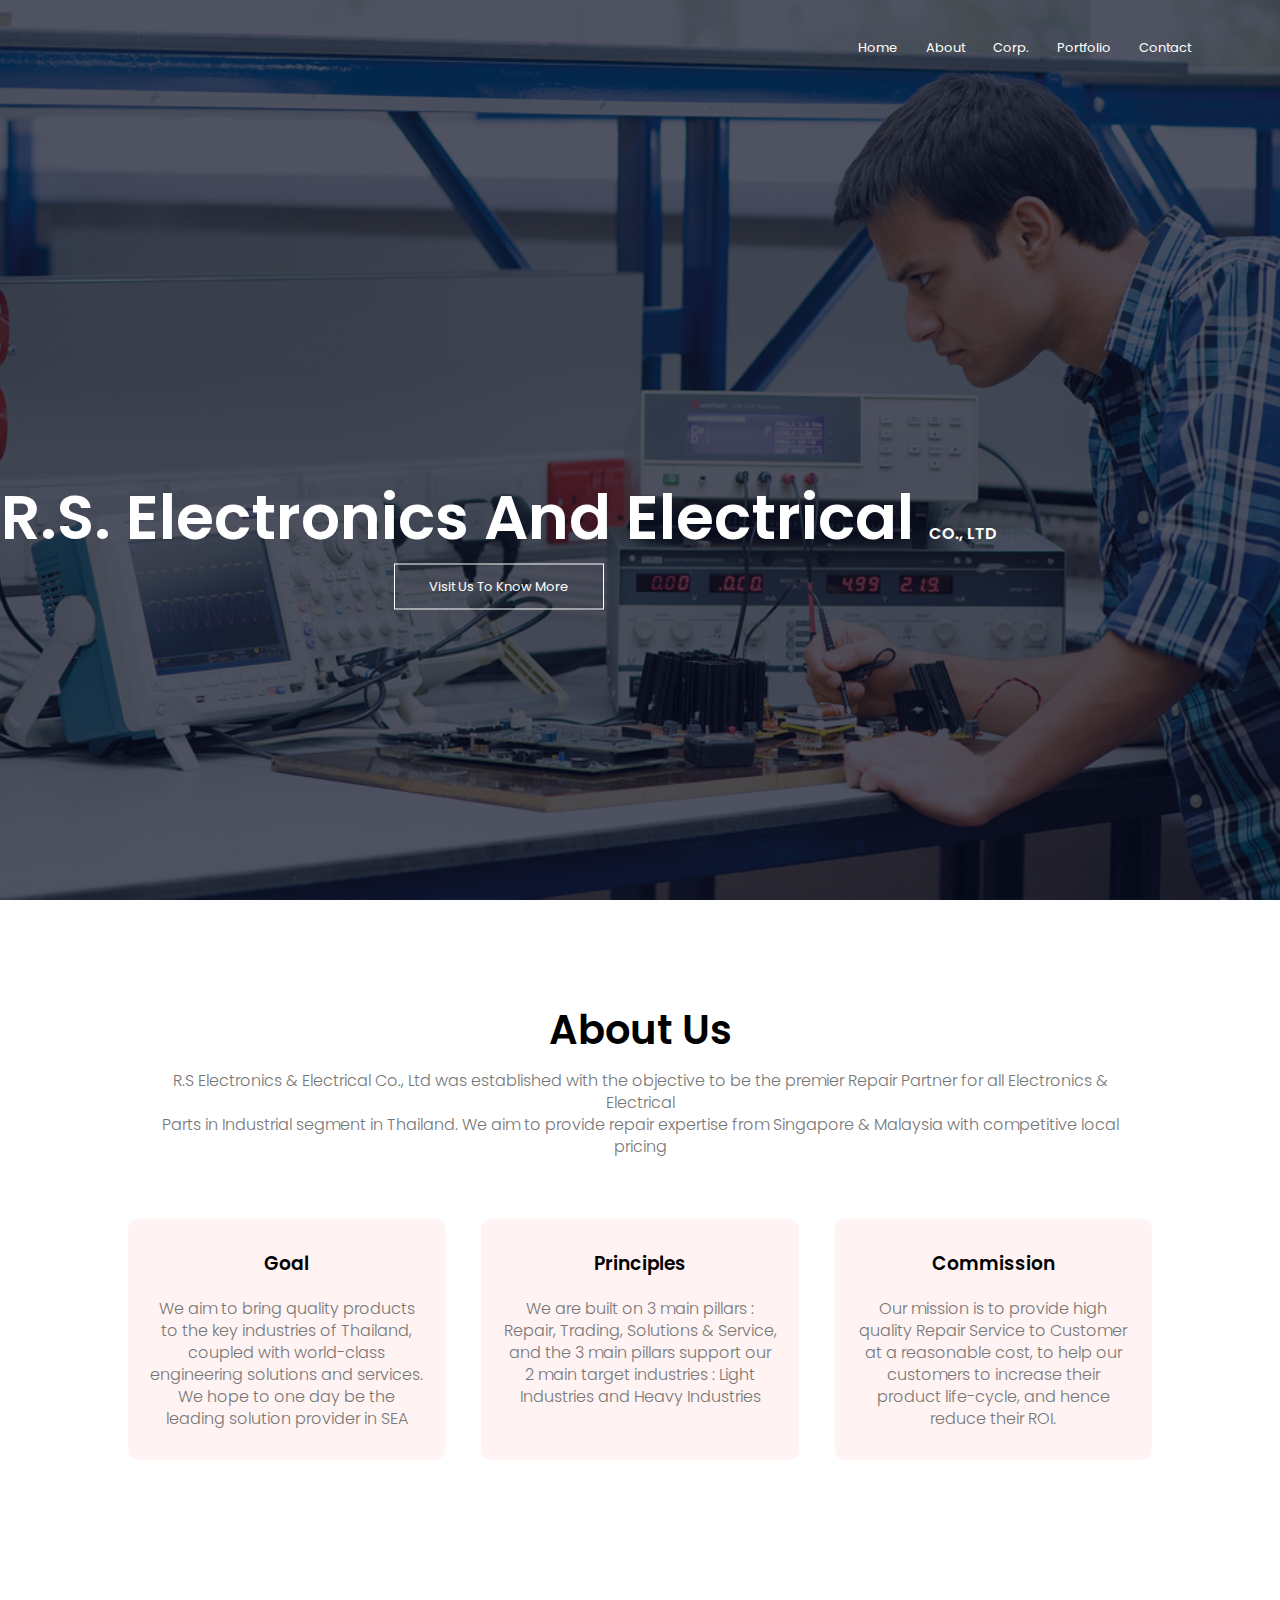
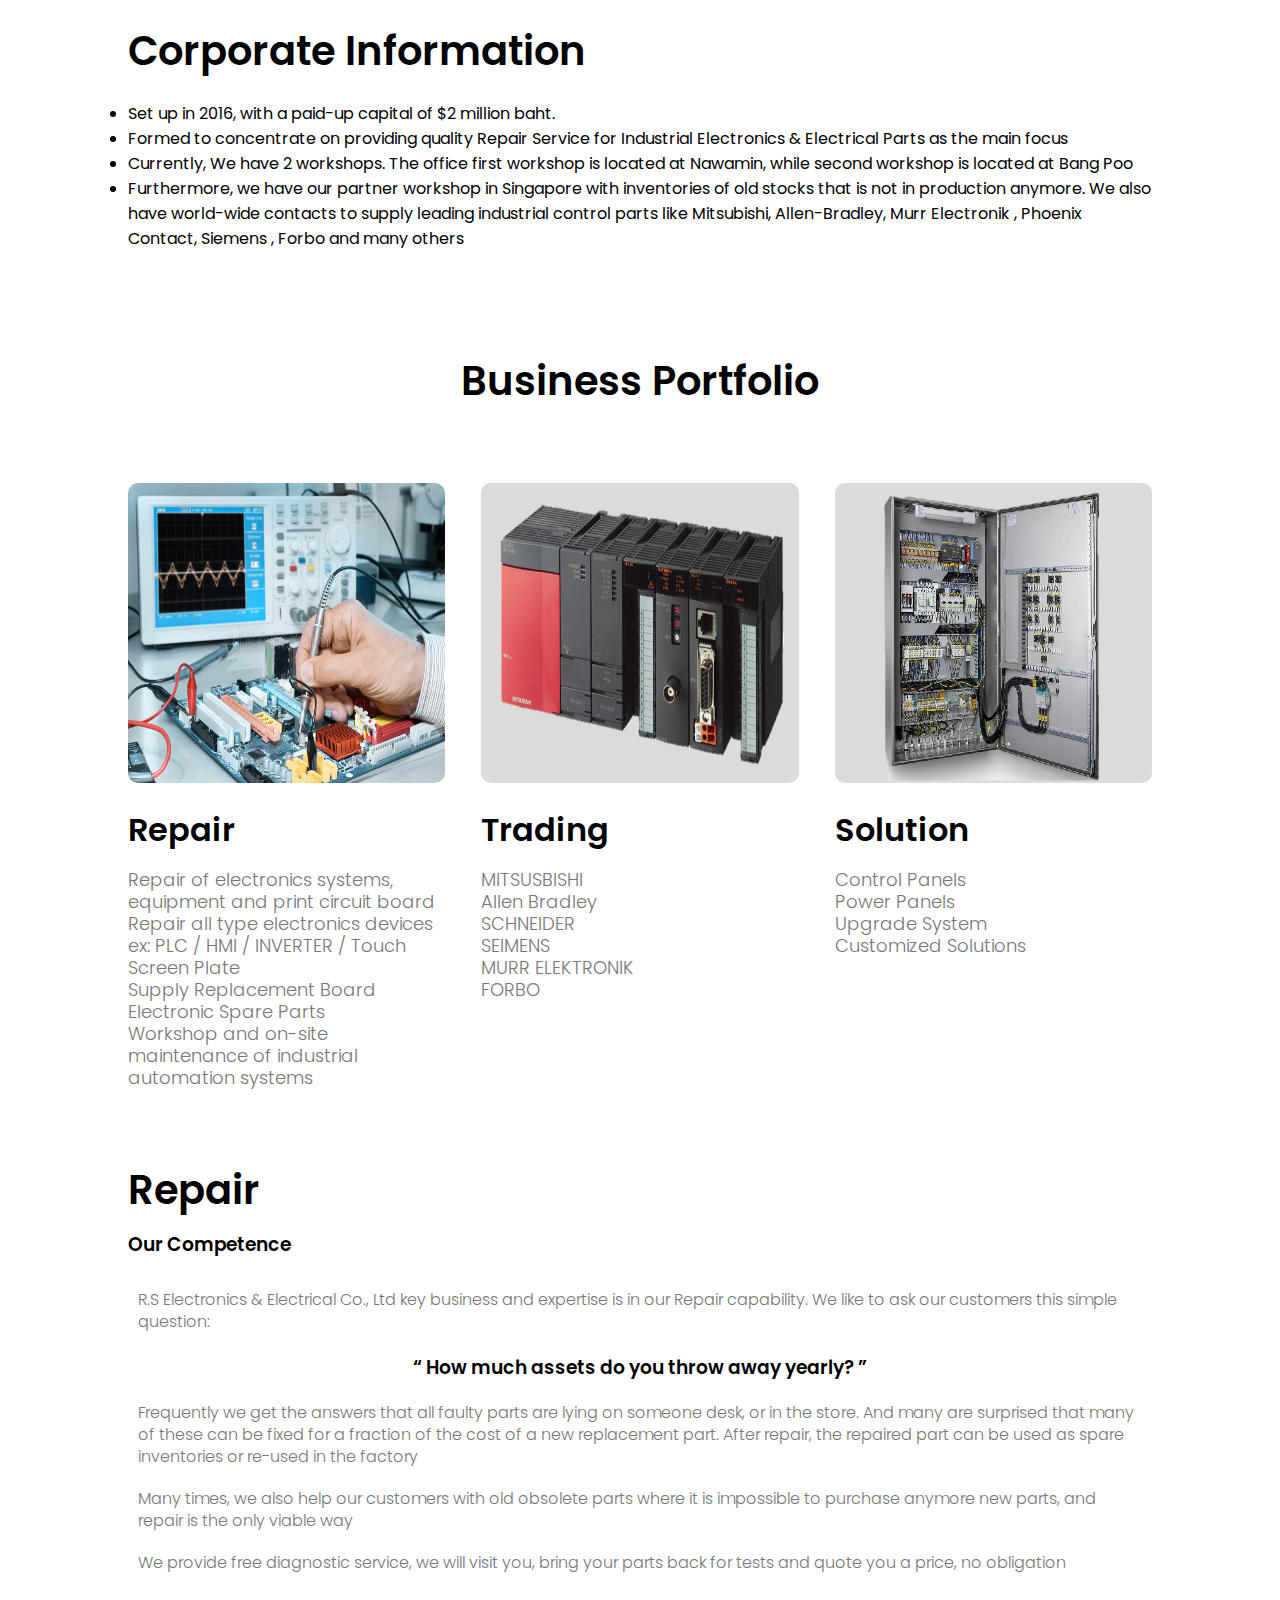
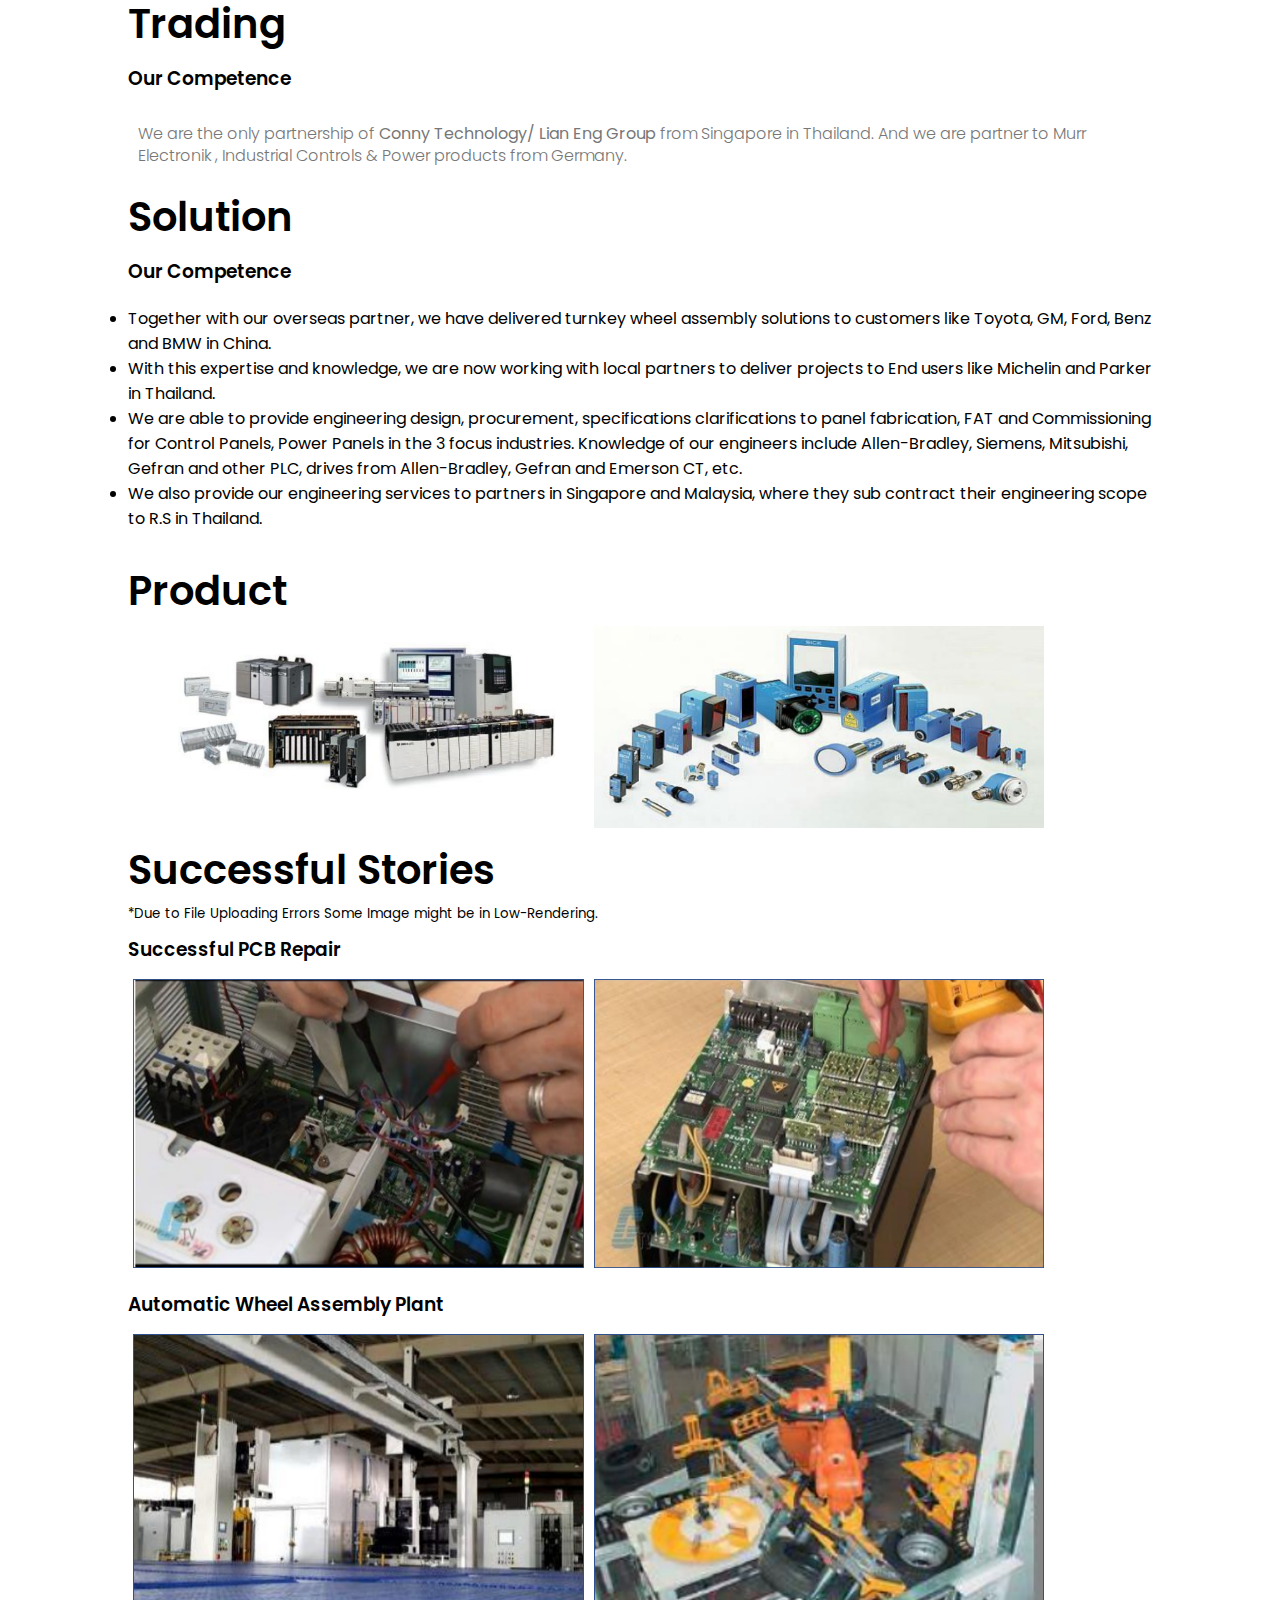
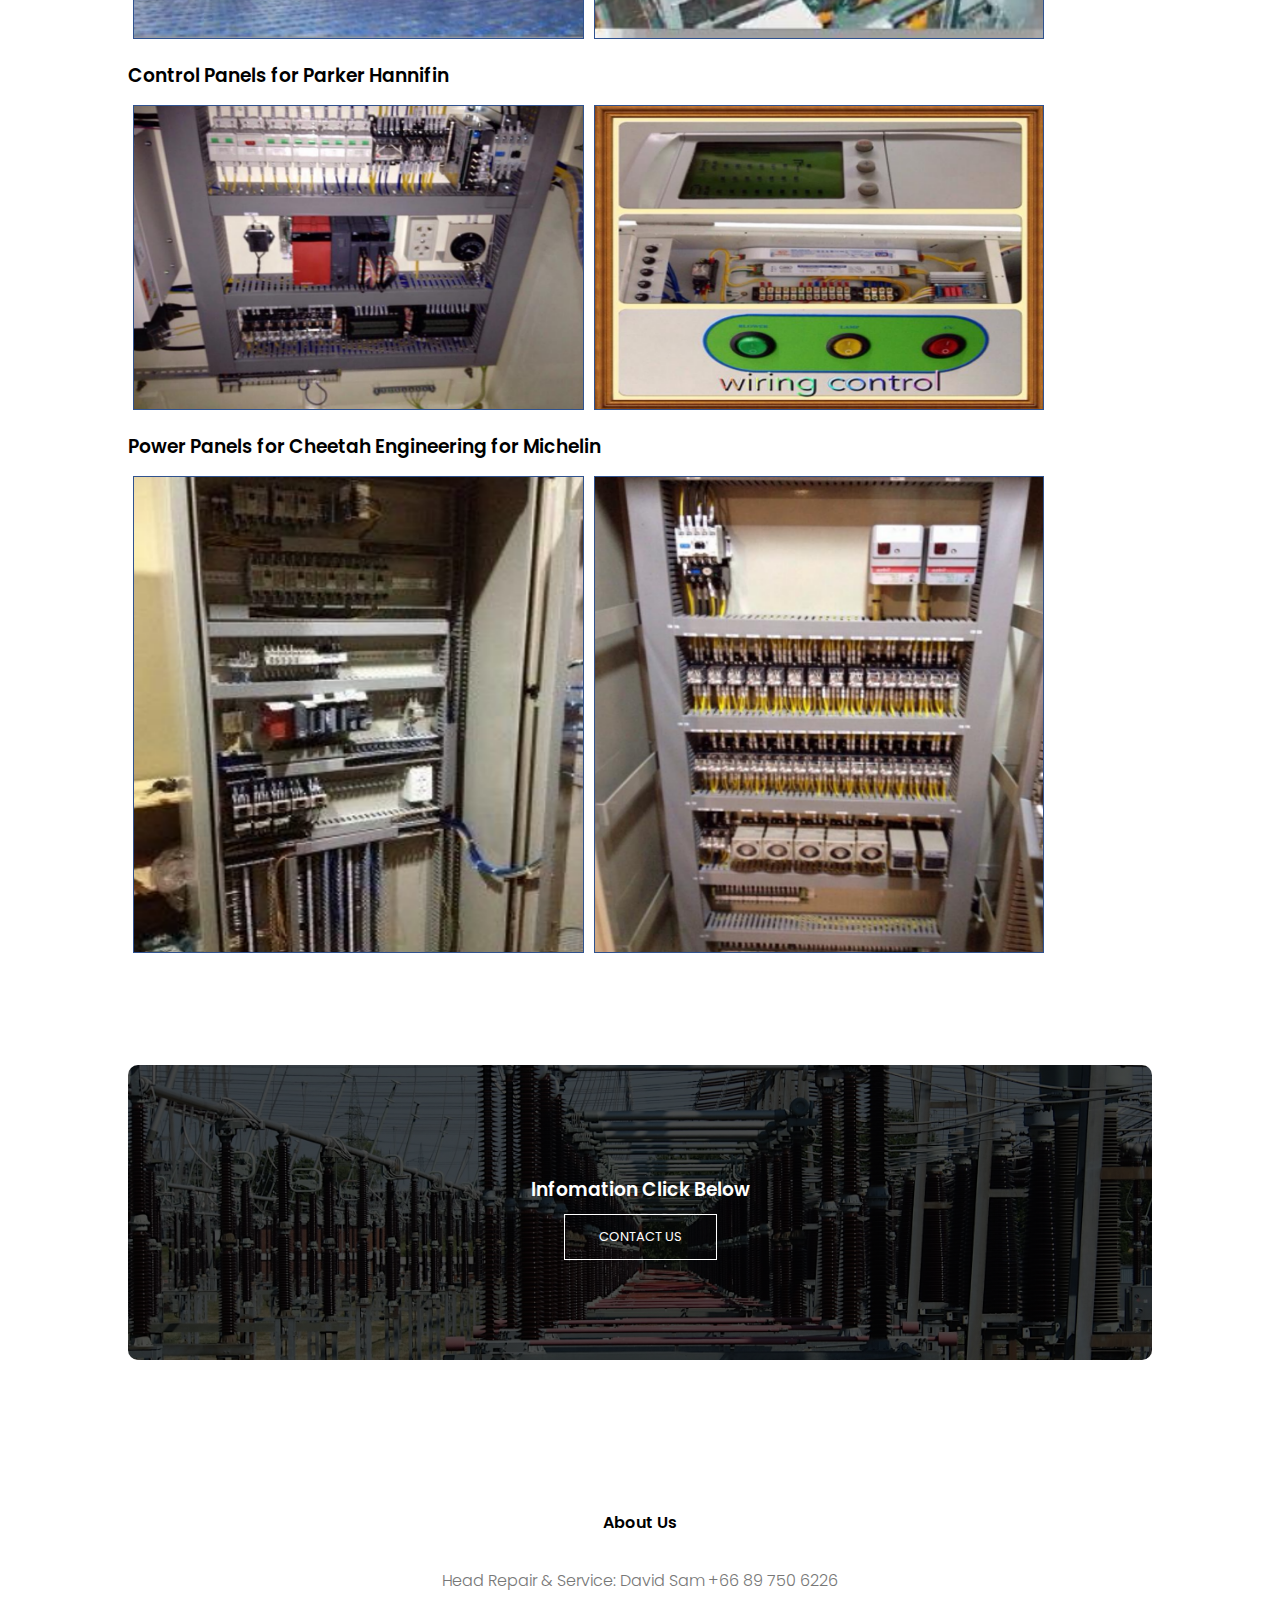
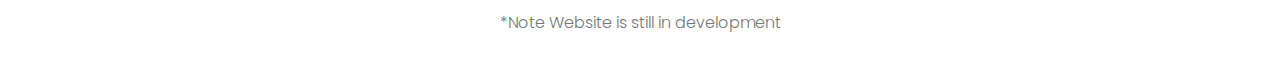
==== index.html @ ac75d56a "Rename index1.html to index.html" ====
<!DOCTYPE html>
   <html>
   <head>
      <meta charset="UTF-8">
      <meta name="viewport" content="width=device-width, initial-scale=1">
      <link rel="stylesheet" type="text/css" href="style1.css">
      <title>RS Electronics And Electrical</title>
      <link rel="preconnect" href="https://fonts.googleapis.com">
      <link rel="preconnect" href="https://fonts.gstatic.com" crossorigin>
      <link href="https://fonts.googleapis.com/css2?family=Poppins:wght@100;200;300;400;600;700&family=Prompt:wght@200&display=swap" rel="stylesheet">
      <link rel="stylesheet" href="https://cdnjs.cloudflare.com/ajax/libs/font-awesome/6.4.0/css/all.min.css">
      
   </head>

   <body>
        
    <section class="header" id="Home">
        <nav>
            <!--<a href="index.html"><img src="image/logo.jpg"></a>-->
            <div class="nav-links" id="navLinks">
               <i class="fa fa-times" onclick="hideMenu()"></i>
               <ul>
                  <li><a href="#Home">Home</a></li>
                  <li><a href="#About">About</a></li>
                  <li><a href="#Corp">Corp.</a></li>
                  <li><a href="#portfolio">Portfolio</a></li>
                  <li><a href="#Contact">Contact</a></li>
               </ul>
            </div>
            <i class="fa fa-bars" onclick="showMenu()"></i>

         </nav>

         <div class="text-box">
            <h1>R.S. Electronics And Electrical <small id="smaller">CO., LTD</small></h1>
            <a href="#Contact" class="hero-btn">Visit Us To Know More</a>
         </div>

    </section>

    <!--Course-->

<section class="course" id="About">
    <h1>About Us</h1>
    <p>R.S Electronics & Electrical Co., Ltd was established with the objective to be the premier Repair 
        Partner for all Electronics & Electrical <br>Parts in Industrial segment in Thailand. We aim to provide 
        repair expertise from Singapore & Malaysia with competitive local pricing</p>

    <div class="row">
       <div class="course-col">
          <h3>Goal</h3>
          <p>We aim to bring quality products to the key industries of Thailand, coupled with world-class 
            engineering solutions and services. We hope to one day be the leading solution provider in SEA</p>
       </div>
       <div class="course-col">
          <h3>Principles</h3>
          <p>We are built on 3 main pillars : Repair, Trading, Solutions & Service, and the 3 main pillars support our 2 main target industries : Light Industries and Heavy Industries</p>
       </div>
       <div class="course-col">
          <h3>Commission</h3>
          <p>Our mission is to provide high quality Repair Service to Customer at a reasonable cost, to help our 
            customers to increase their product life-cycle, and hence reduce their ROI.</p>
       </div>
    </div>
   </section>
<section class="Corp" id="Corp">
    <h1 id="Align-Left">Corporate Information</h1>
    <div class="CorpInfo">
    <ul style="list-style-type:disc;" id="Align-Left">
      <li>Set up in 2016, with a paid-up capital of $2 
         million baht.</li>
      <li>Formed to concentrate on providing quality 
         Repair Service for Industrial Electronics & Electrical Parts as the main focus</li>
      <li>Currently, We have 2 workshops. The office first workshop is located at Nawamin, while second workshop is located at Bang Poo</li>
      <li>Furthermore, we have our partner workshop in Singapore with inventories of old 
         stocks that is not in production anymore. We also have world-wide contacts to
         supply leading industrial control parts like Mitsubishi, Allen-Bradley, Murr Electronik , Phoenix 
         Contact, Siemens , Forbo and many others</li>
    </ul>
   </div>

</section>

   <!---------------Facilities----------------->

   <section class="facilities" id="portfolio">

    <h1>Business Portfolio</h1>
    <p></p>

    <div class="row">
       <div class="facilities-col">
          <img src="image/repair.jpg">
          <h3>Repair</h3>
          <p>Repair of electronics systems, equipment and print circuit board<br>
           Repair all type electronics devices ex: PLC / HMI / INVERTER / Touch Screen Plate<br>
            Supply Replacement Board Electronic Spare Parts<br>
           Workshop and on-site maintenance of industrial automation systems</p>
       </div>
       <div class="facilities-col">
          <img src="image/tradefr.png">
          <h3>Trading</h3>
           <p>MITSUSBISHI<br>
            Allen Bradley<br>
            SCHNEIDER<br>
            SEIMENS<br>
            MURR ELEKTRONIK<br>
            FORBO 
            </p>
       </div>
       <div class="facilities-col">
          <img src="image/panel.png">
            <h3>Solution</h3>
          <p>Control Panels<br>
           Power Panels<br>
           Upgrade System <br>
           Customized Solutions</p>
       </div>
    </div>

    
    <div class="Info">
      <h1 id="Align-Left">Repair</h1>
      <h3 id="Align-Left">Our Competence</h3>
      <div class="repairInfo">
         <p>R.S Electronics & Electrical Co., Ltd key business and expertise is in our Repair 
         capability. We like to ask our customers this simple question:</p>
         <h3>“ How much assets do you throw away yearly? ”</h3>
         <p>Frequently we get the answers that all faulty parts are lying on someone desk, or in the 
         store. And many are surprised that many of these can be fixed for a fraction of the cost 
         of a new replacement part. After repair, the repaired part can be used as spare 
         inventories or re-used in the factory</p>
         <p>Many times, we also help our customers with old obsolete parts where it is impossible 
            to purchase anymore new parts, and repair is the only viable way</p>
         <p>We provide free diagnostic service, we will visit you, bring your parts back for tests and 
            quote you a price, no obligation</p>
      </div>
      <h1 id="Align-Left">Trading</h1>
      <h3 id="Align-Left">Our Competence</h3>
      <div class="repairInfo">
         <p>We are the only partnership of <b>Conny Technology/ Lian Eng Group </b> from Singapore in Thailand. And we are 
            partner to Murr Electronik , Industrial Controls & Power products from Germany.</p>
      </div>
      <h1 id="Align-Left">Solution</h1>
      <h3 id="Align-Left">Our Competence</h3>
      <div class="repairInfo">
         <ul>
            <li>Together with our overseas partner, we have delivered turnkey wheel assembly solutions to customers like Toyota, GM, Ford, Benz and BMW in China. </li>
            <li>With this expertise and knowledge, we are now working with local partners to deliver projects to End users like Michelin and Parker in Thailand. </li>
            <li>We are able to provide engineering design, procurement, specifications clarifications to panel 
               fabrication, FAT and Commissioning for Control Panels, Power Panels in the 3 focus industries. 
               Knowledge of our engineers include Allen-Bradley, Siemens, Mitsubishi, Gefran and other PLC, drives 
               from Allen-Bradley, Gefran and Emerson CT, etc.</li>
            <li>We also provide our engineering services to partners in Singapore and Malaysia, where they sub contract their engineering scope to R.S in Thailand.</li>
         </ul>
      </div>   
   
   <h1 id="marginTop">Product</h1>
   <div class="row2">
      <div class="column">
         <img src="image/product1.png" style="width:100%">
      </div>
      <div class="column">
         <img src="image/product2.png" style="width:100%">
      </div>
   </div>  
   
   <h1>Successful Stories</h1><small id="smaller">*Due to File Uploading Errors Some Image might be in Low-Rendering.</small>
   <div class="row2">


      <h3 id="Align-Left">Successful PCB Repair </h3>
      <div class="column">
         <img src="image/success1.png" style="width:100%">
      </div>
      <div class="column">
         <img src="image/success2.png" style="width:100%">
      </div>

   </div> 

   <div class="row2">
      <h3 id="Align-Left">Automatic Wheel Assembly Plant</h3>
      <div class="column">
         <img src="image/success3.png" style="width:100%">
      </div>
      <div class="column">
         <img src="image/success4.png" style="width:100%">
      </div>
   </div>

   <div class="row2">
      <h3 id="Align-Left">Control Panels for Parker Hannifin</h3>
      <div class="column">
         <img src="image/success5.png" style="width:100%">
      </div>
      <div class="column">
         <img src="image/success6.png" style="width:100%">
      </div>
   </div>

   <div class="row2">
      <h3 id="Align-Left">Power Panels for Cheetah Engineering for Michelin</h3>
      <div class="column">
         <img src="image/success7.png" style="width:100%">
      </div>
      <div class="column">
         <img src="image/success8.png" style="width:100%">
      </div>
   </div>

 </section>

  <!----------------Call to Action---------------->



<section class="cta" id="Contact">
   <h3 style="color: white;">Infomation Click Below</h3>
   <button class="hero-btn" onclick="alert('Tel.+66 89 750 6226\nR.S Electronics & Electrical Co Ltd\n168/52 Praset Manukitch Rd\nKlongkum Buengkum, Bangkok 10230\nบริษัท อาร์.เอส อิเล็กทรอนิกส์แอนด์อิเล็กทริคัลจำกัด (สำนักงานใหญ่)\n168/52 ถนนประเสริฐมนูกิจแขวงคลองกุ่ม เขตบึงกุ่ม\nกรุงเทพมหานคร 10230\nEmail: davidsam.rs@gmail.com')">CONTACT US</button>
</section>

<!-------------Footer-------------->

<section class="footer">
   <h4>About Us</h4>
   <p>Head Repair & Service: David Sam +66 89 750 6226</p>
   <p>*Note Website is still in development</p>
</section>


   </body>

<!--JavaScript Toggle Menu-->
<script>

    var navLinks = document.getElementById("navLinks");

    function showMenu(){
       //it'll change the value from -200px right to 0
       navLinks.style.right = "0"
    }
    function hideMenu(){
       //it'll change the value from 0 to -200px
       navLinks.style.right = "-200px"
    }

    let popup = document.getElementById('popup')

    function openPopup(){
        popup.classList.add("open-popup");
    }
    function closePopup(){
        popup.classList.remove("open-popup");
    }

</script>

</html>
---- style1.css ----
*{
    margin: 0;
    padding: 0;
    font-family: 'Poppins', sans-serif;
    scroll-behavior: smooth;
}


    


.header{
    min-height: 100vh;
    width: 100%;
    background-image: linear-gradient(rgba(4,9,30,0.7),rgba(4,9,30,0.7)),url(image/banner.jpg);
    background-position: center;
    background-size: cover;
    position: relative;
}
nav{
    display: flex;
    padding: 2% 6%;
    justify-content: space-between;
    align-items: center;
}
nav img{
    width: 150px;
}
.nav-links{
    flex: 1;
    text-align: right;
}
.nav-links ul li{
    list-style: none;
    /*Itll become horizontal*/
    display: inline-block;
    padding: 8px 12px;
    position: relative;
}
.nav-links ul li a{
    color: #fff;
    text-decoration: none;
    font-size: 13px;
}
.nav-links ul li a::after{
    content: '';
    width: 0%;
    height: 2px;
    background: #f44336;
    display: block;
    margin: auto;
    transition: 0.5s;
}
.nav-links ul li a:hover::after{
    width: 100%;
    
}

.text-box{
    width: 90%;
    color: #fff;
    position: absolute;
    top: 60%;
    left:39%;
    transform: translate(-50%,-50%);
    text-align: center;
}
.text-box h1{
    font-size: 62px;
}
.text-box small{
    font-size: 16px;
}
.text-box p{
    margin: 10px 0 40px;
    font-size: 14px;
    color: #fff;
}
.hero-btn{
    display: inline-block;
    text-decoration: none;
    color: #fff;
    border: 1px solid #fff;
    padding: 12px 34px;
    font-size: 13px;
    background: transparent;
    position: relative;
    cursor: pointer;
}
.hero-btn:hover{
    border: 1px solid #f44336;
    background-color: #f44336;
    transition: 1s;
}

nav .fa{
    /*icon will be hidden in large screen*/
    display: none;
}

@media(max-width: 700px){
    .text-box h1{
        font-size: 20px;
        transform: translate(10%,-11%);
    }
    .text-box p{
        transform: translate(10%,-11%);
        font-size: 13px;     
    }
    .nav-links ul li a{
        display: block;
    }
    .nav-links{
        position: absolute;
        background: #8f8e8e;
        height: 100vh;
        width: 130px;
        top: 0;
        right: -200px;
        text-align: left;
        z-index: 2;
        transition: 1s;
    }
    nav .fa{
        display: block;
        color: #fff;
        margin: 10px;
        font-size: 22px;
        cursor: pointer;
    }
    .nav-links ul{
        padding: 30px;
    }
    .hero-btn{
        transform: translate(10%,-11%);
    }
}

/*---- course -----*/

.course{
    width: 80%;
    margin: auto;
    text-align: center;
    padding-top: 100px;
}

.Corp{
    width: 80%;
    margin: auto;
    text-align: center;
    padding-top: 100px;
}

#Align-Left{
    text-align: left;
    margin-top: 10px;
}

.CorpInfo{
    margin-top: 20px;
    font-size: 16px;
}

.repairInfo{
    margin-top: 20px;
    font-size: 16px;
    text-align: left;
}
.Info{
    margin-top: 20px;
    font-size: 16px;
    text-align: left;
}

/*actually u can just write the media in the same place*/
@media(max-width: 700px){
    .row{
        flex-direction: column;
    }
    .course{
        width: 80%;
        margin: auto;
        text-align: center;
        transform: translate(-3%,0%);
    }
}
h1{
    font-size: 40px;
    font-weight: 600;
}

p{
    color: #777;
    font-size: 16px;
    font-weight: 300;
    line-height: 22px;
    padding: 10px;
}
.row{
    margin-top: 5%;
    display: flex;
    justify-content: space-between;
}
.course-col{
    flex-basis: 31%;
    background: #fff3f3;
    border-radius: 10px;
    margin-bottom: 5%;
    padding: 20px 12px;
    box-sizing: border-box;
    transition: 0.5s;
}
h3{
    text-align: center;
    font-weight: 600;
    margin: 10px 0;
}
.course-col:hover{
    box-shadow: 0 0 20px 0 rgba(0,0,0,0.2);
}



/*--------------Campus-------------*/

.campus{
    width: 80%;
    margin: auto;
    text-align: center;
    padding-top: 50px;
}

.campus-col{
    flex-basis: 32%;
    border-radius: 10px;
    margin-bottom: 30px;
    position: relative;
    overflow: hidden;
}
.campus-col img{
    
    float: left;
    min-width: 350px;
    width:  350px;
    height: 400px;
    background-size: cover;  
    
}
.layer{
    background: transparent;
    width:  350px;
    height: 400px;
    position: absolute;
    top: 0;
    left: 0;
    transition: 0.5s;
}
.layer:hover{
    background: rgba(156, 153, 153, 0.7);
}
.layer h3{
    width: 100%;
    font-weight: 500;
    color: #fff;
    font-size: 26px;
    bottom: 0;
    left: 50%;
    transform: translate(-50%);
    position: absolute;
    opacity: 0;
    transition: 0.5s;
}
.layer:hover h3{
    bottom: 80%;
    opacity: 1;
}

#productImg{
    transform: translate(0,20px);
}

/*----------------facilities-----------------*/

.facilities{
    width: 80%;
    text-align: center;
    margin: auto;
    padding-top: 100px;
}
.facilities-col{
    flex-basis: 31%;
    border-radius: 10px;
    margin-bottom: 5%;
    text-align: left;
}
.facilities-col img{
    /*by choosing all the div img to 100% we can fit it all in equally*/
    width: 100%;
    height: 300px;
    border-radius: 10px;
}
.facilities-col p{
    padding: 0;
    font-size: 18px;
}
.facilities-col h3{
    font-size: 32px;
    margin-top: 16px;
    margin-bottom: 15px;
    text-align: left;
}

#marginTop{
    margin-top: 30px;
}

.column {
    float: left;
    width: 44%;
    padding: 5px;
  }
  
  /* Clear floats after image containers */
.row2::after {
    content: "";
    clear: both;
    display: table;
  }
.row2 img{
    image-rendering: optimizeQuality;
}

#smaller1{
    font-size: 16px;
}

/*-----------------Call To Action----------------*/

.cta{
    margin: 100px auto;
    width: 80%;
    background-image: linear-gradient(rgba(0,0,0,0.7),rgba(0,0,0,0.7)),url(image/banner2.jpg);
    background-position: center;
    background-size: cover;
    border-radius: 10px;
    text-align: center;
    padding: 100px 0;
}

.cta h1{
    color: #fff;
    margin-bottom: 40px;
    padding: 0;
}
@media(max-width: 700px){
    .cta h1{
        font-size: 24px;
    }
}

/*-------------Footer-----------*/
.footer{
    width: 100%;
    text-align: center;
    padding: 30px 0;
}
.footer h4{
    margin-bottom: 25px;
    margin-top: 20px;
    font-weight: 600;
}
.icons .fa{
    color: #f44336;
    margin: 0 13px;
    cursor: pointer;
    padding: 18px 0;
}
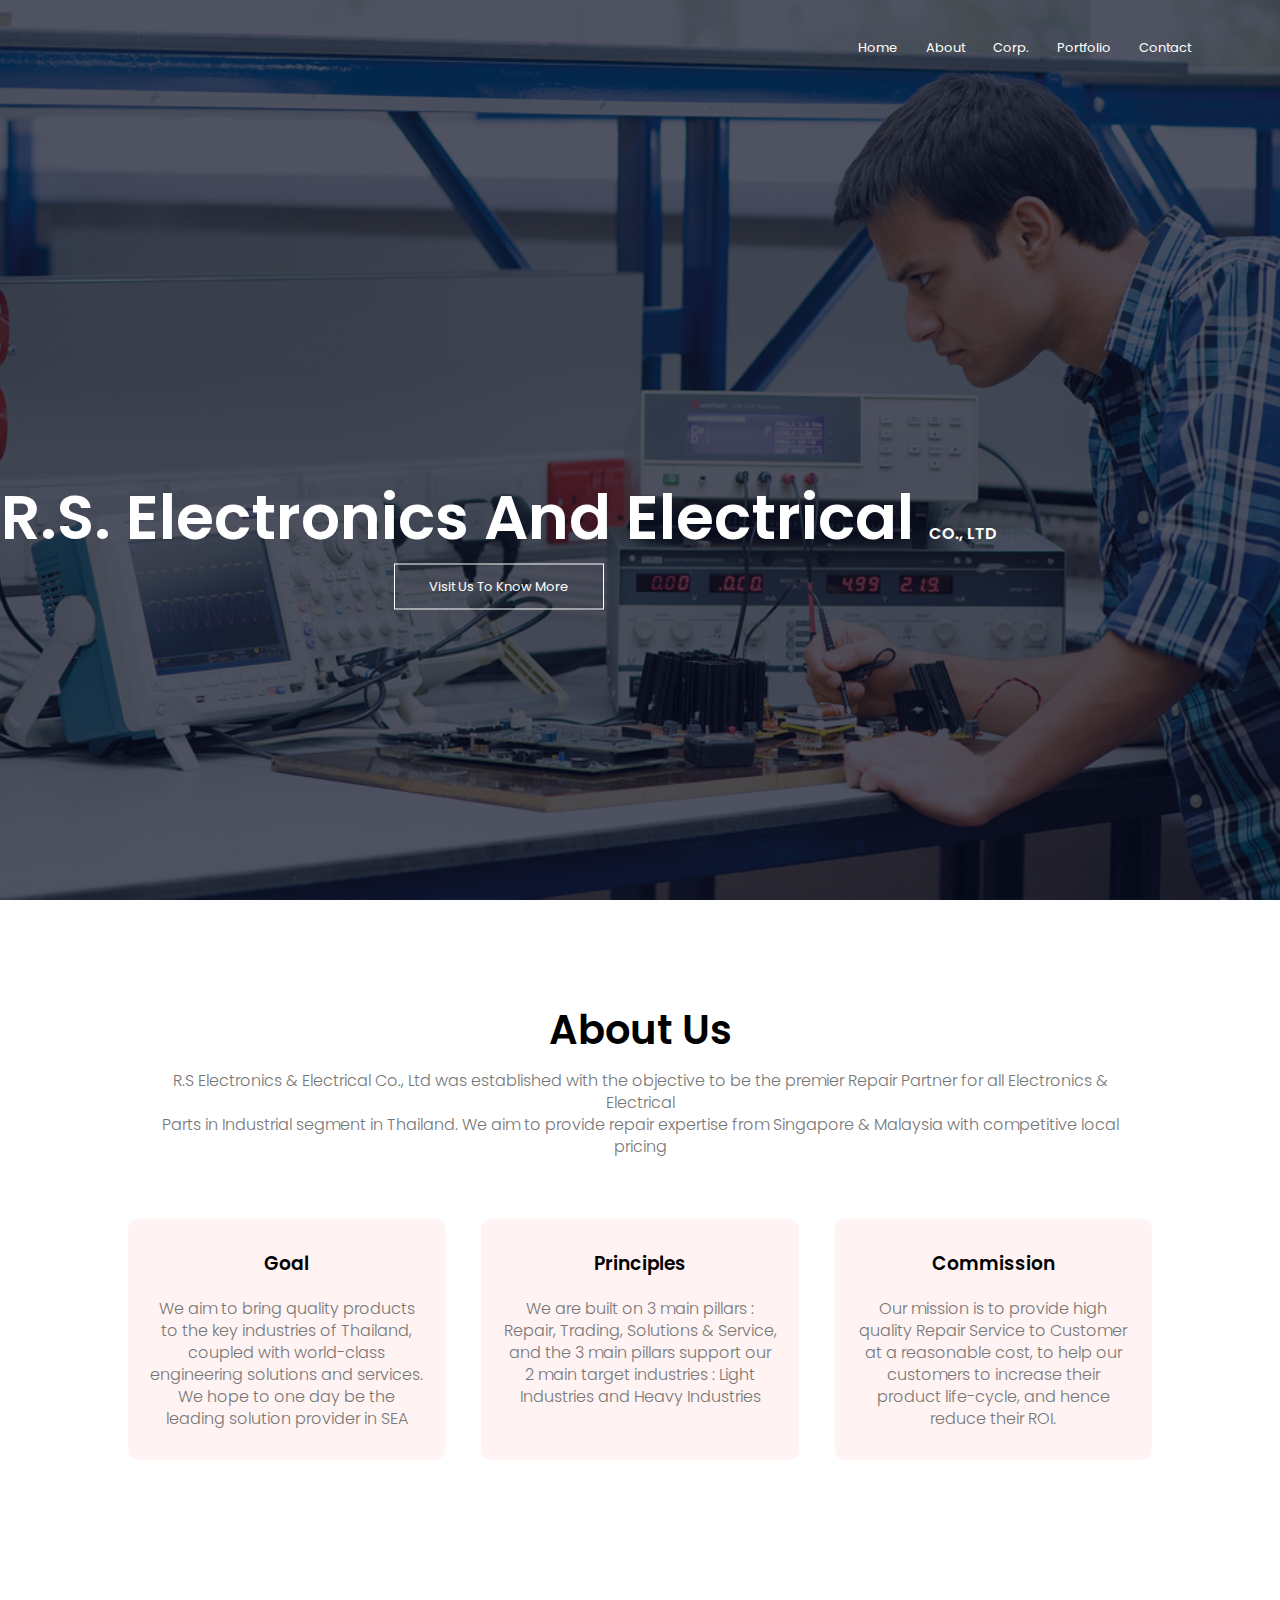
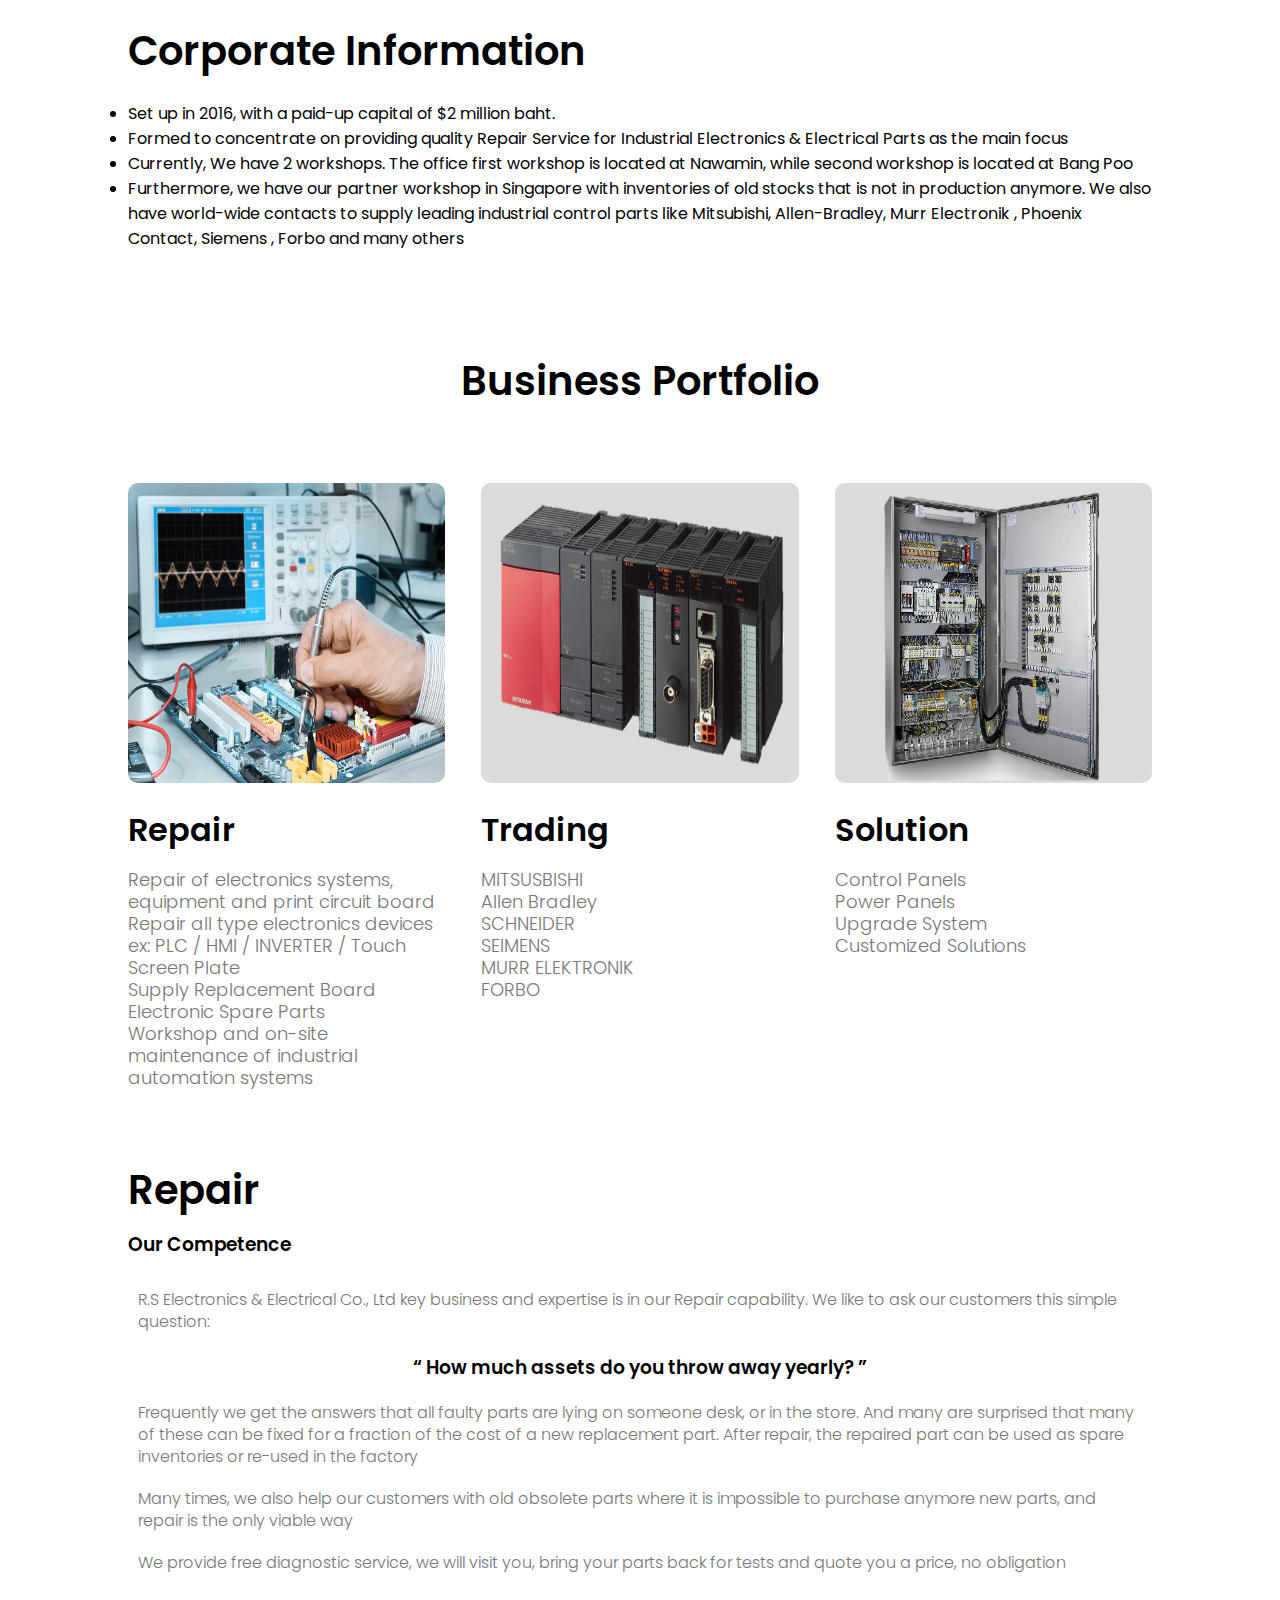
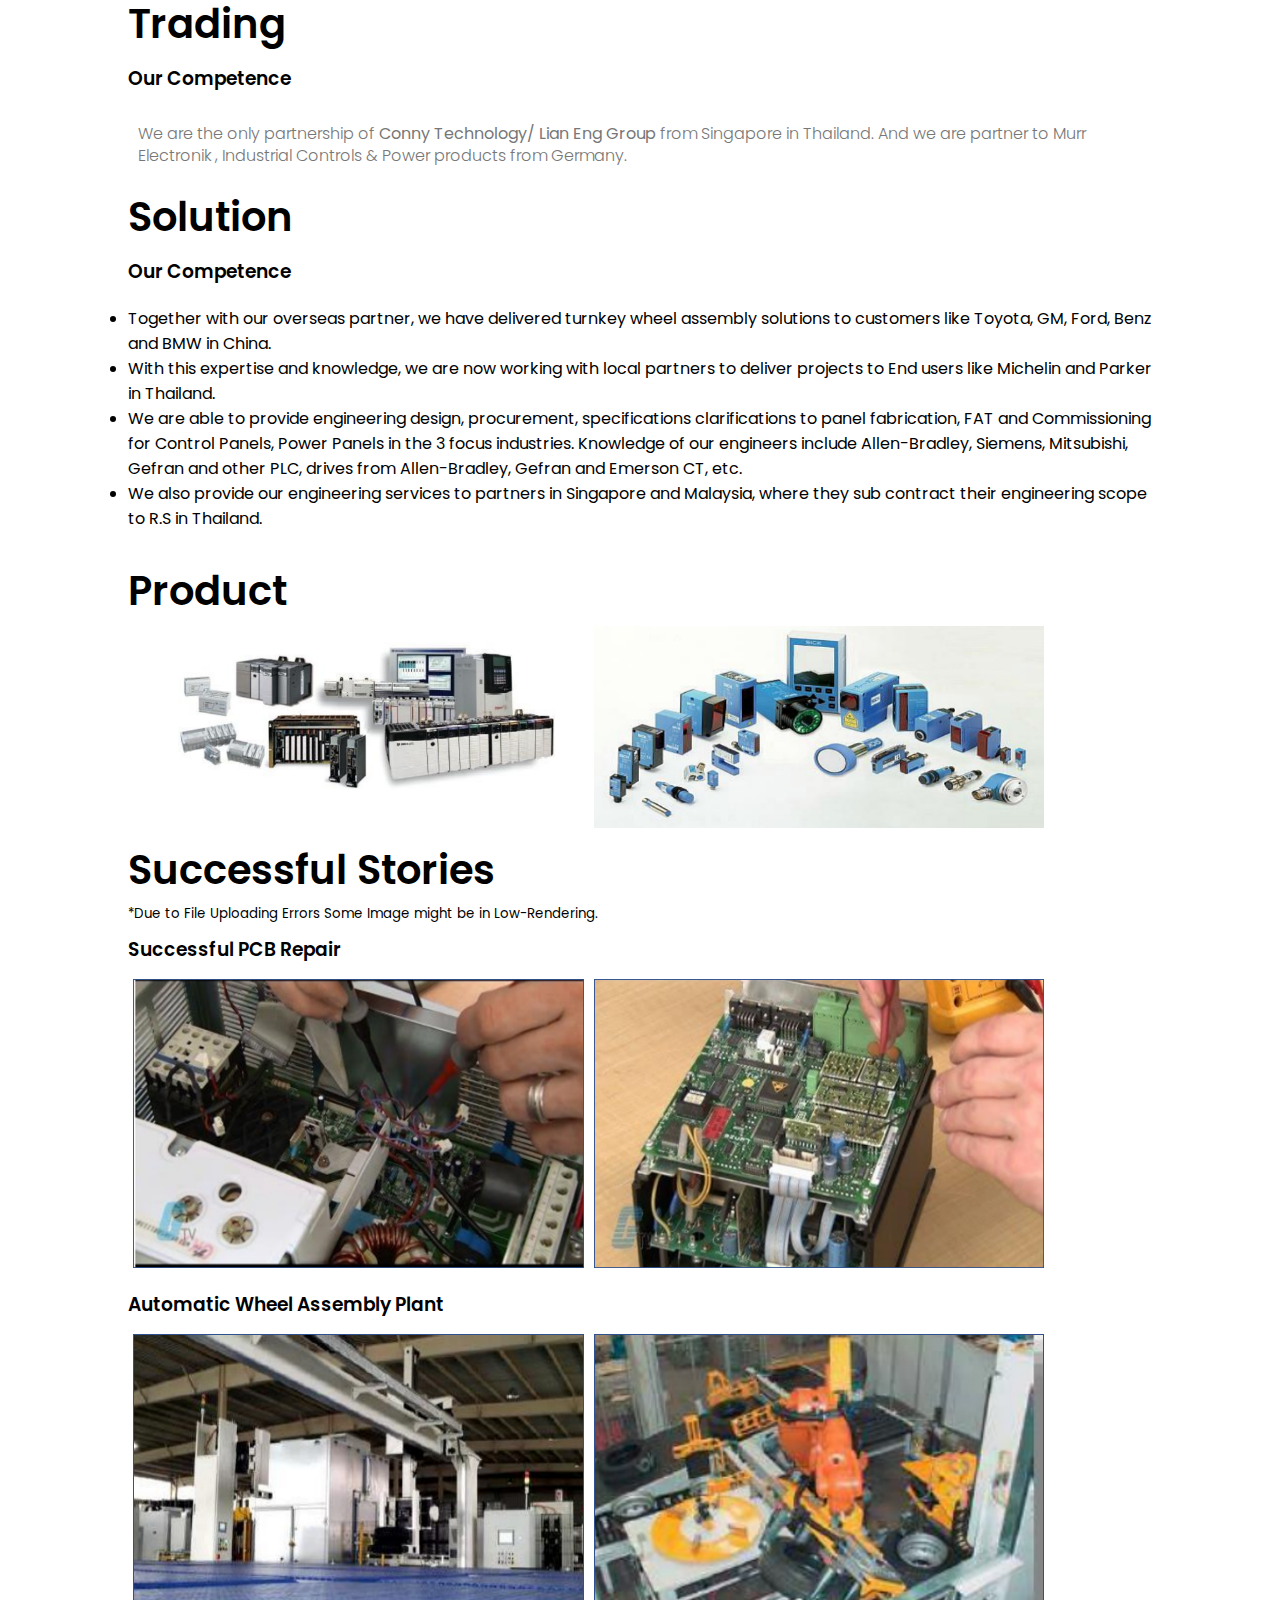
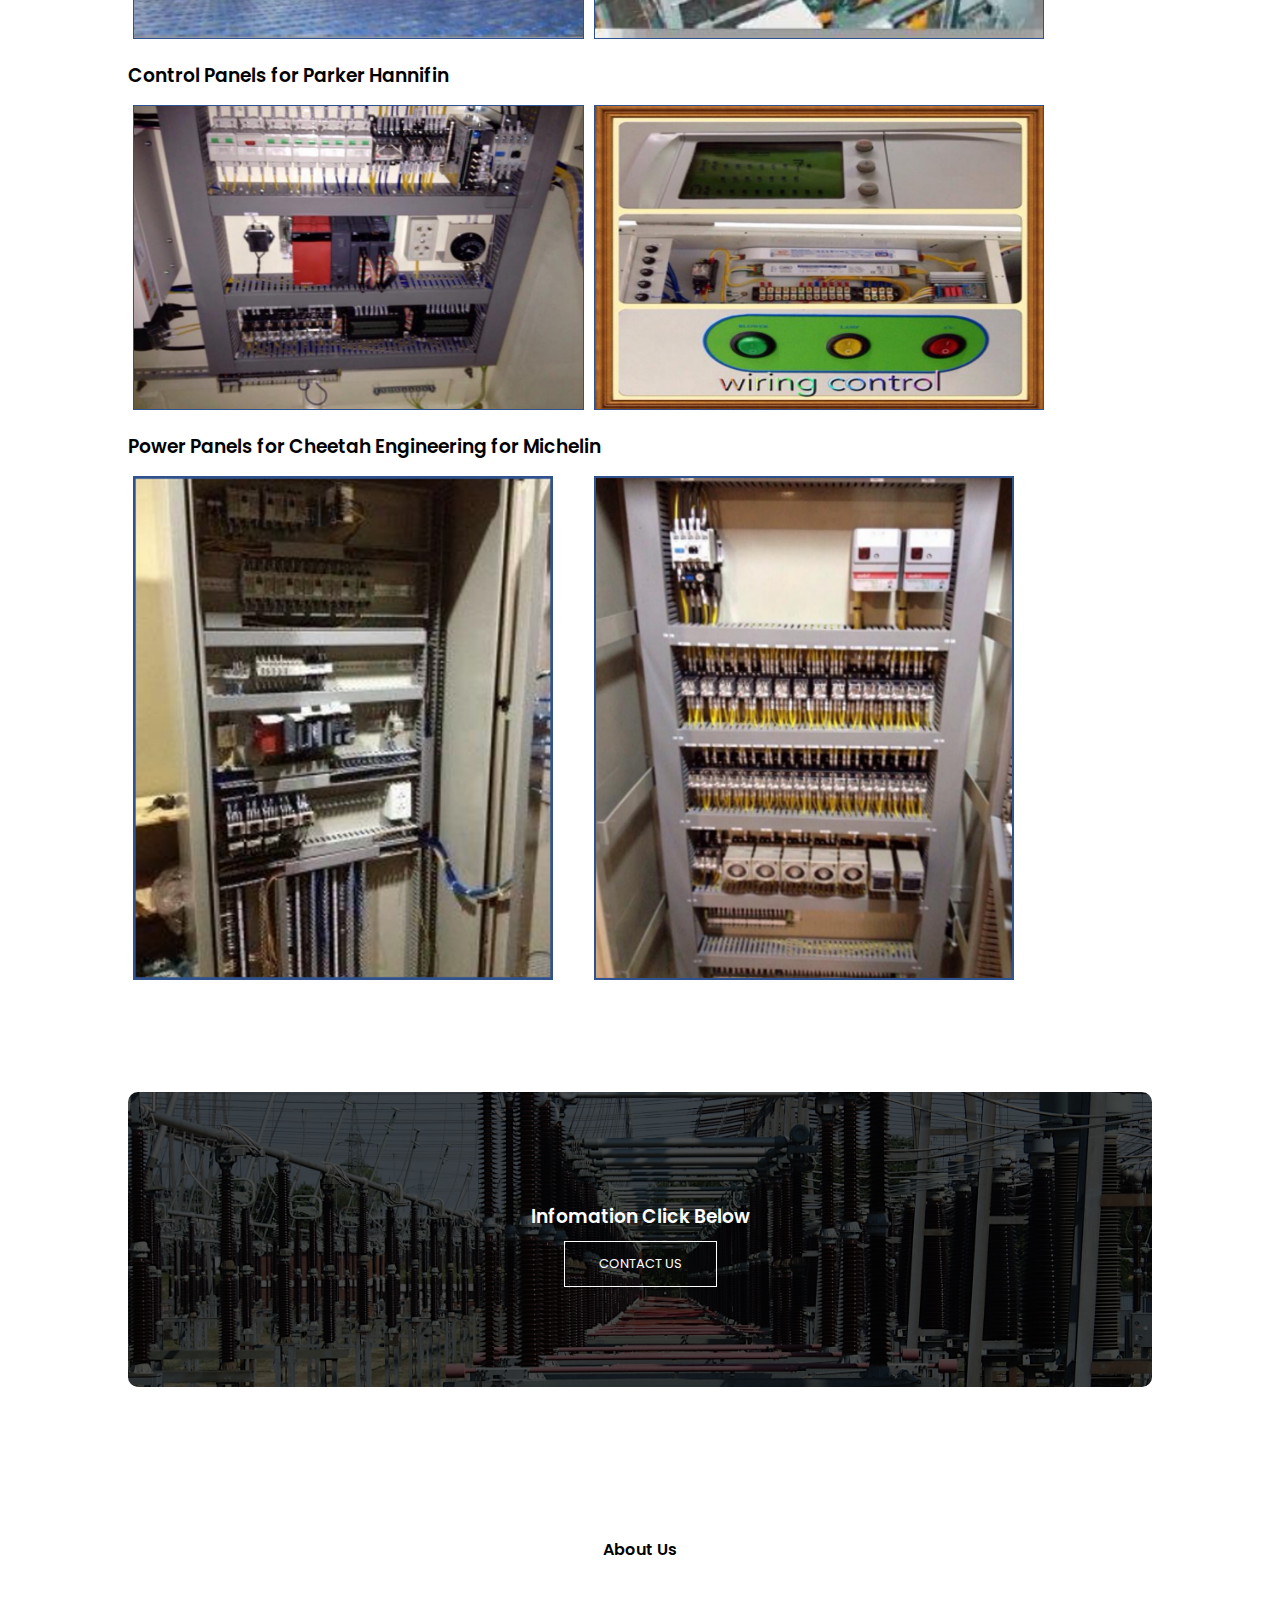
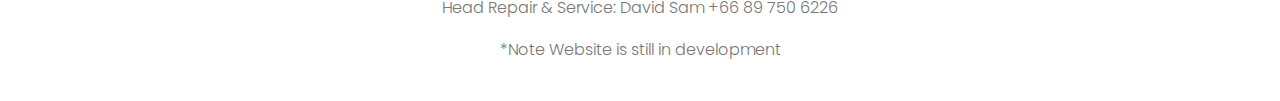
==== commit 502cdbac: "Update index.html" ====
--- a/index.html
+++ b/index.html
@@ -202,10 +202,10 @@
    <div class="row2">
       <h3 id="Align-Left">Power Panels for Cheetah Engineering for Michelin</h3>
       <div class="column">
-         <img src="image/success7.png" style="width:100%">
-      </div>
-      <div class="column">
-         <img src="image/success8.png" style="width:100%">
+         <img src="image/success7.png" style="height:60%">
+      </div>
+      <div class="column">
+         <img src="image/success8.png" style="height:60%">
       </div>
    </div>
 
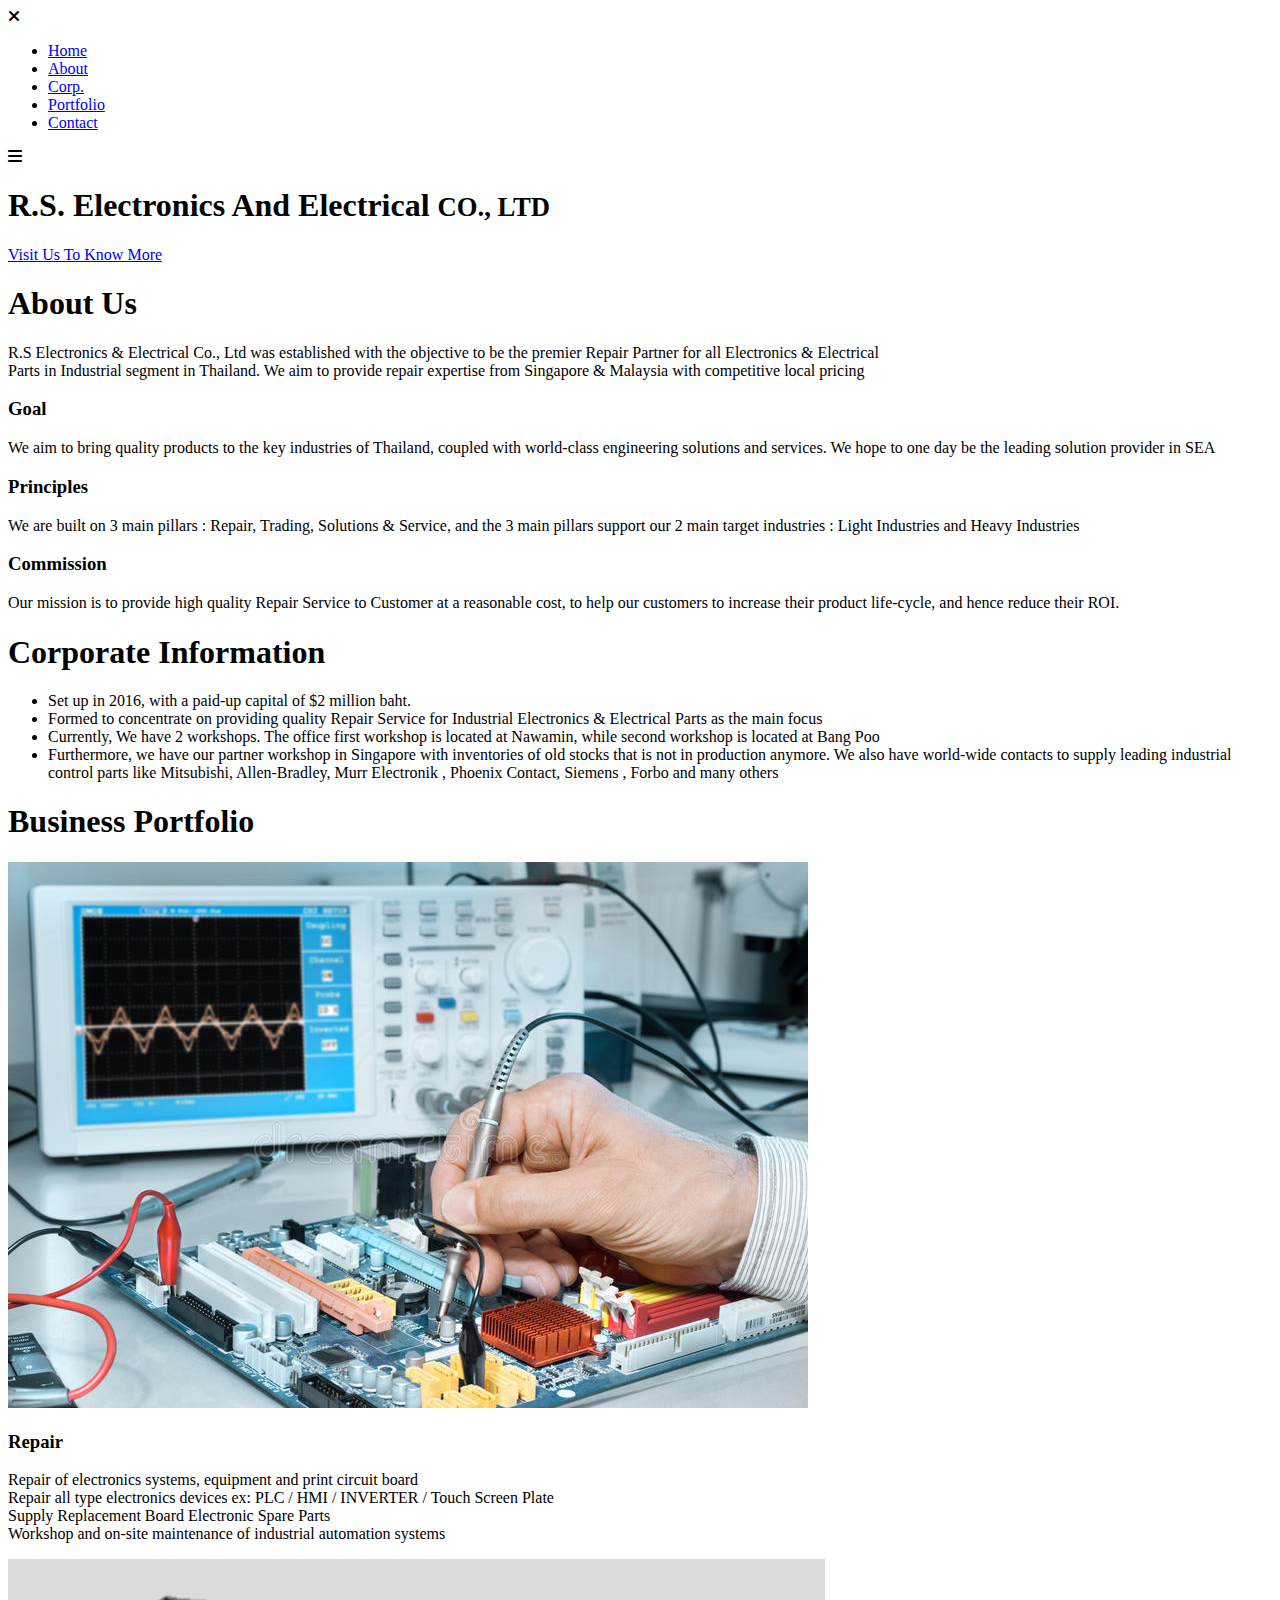
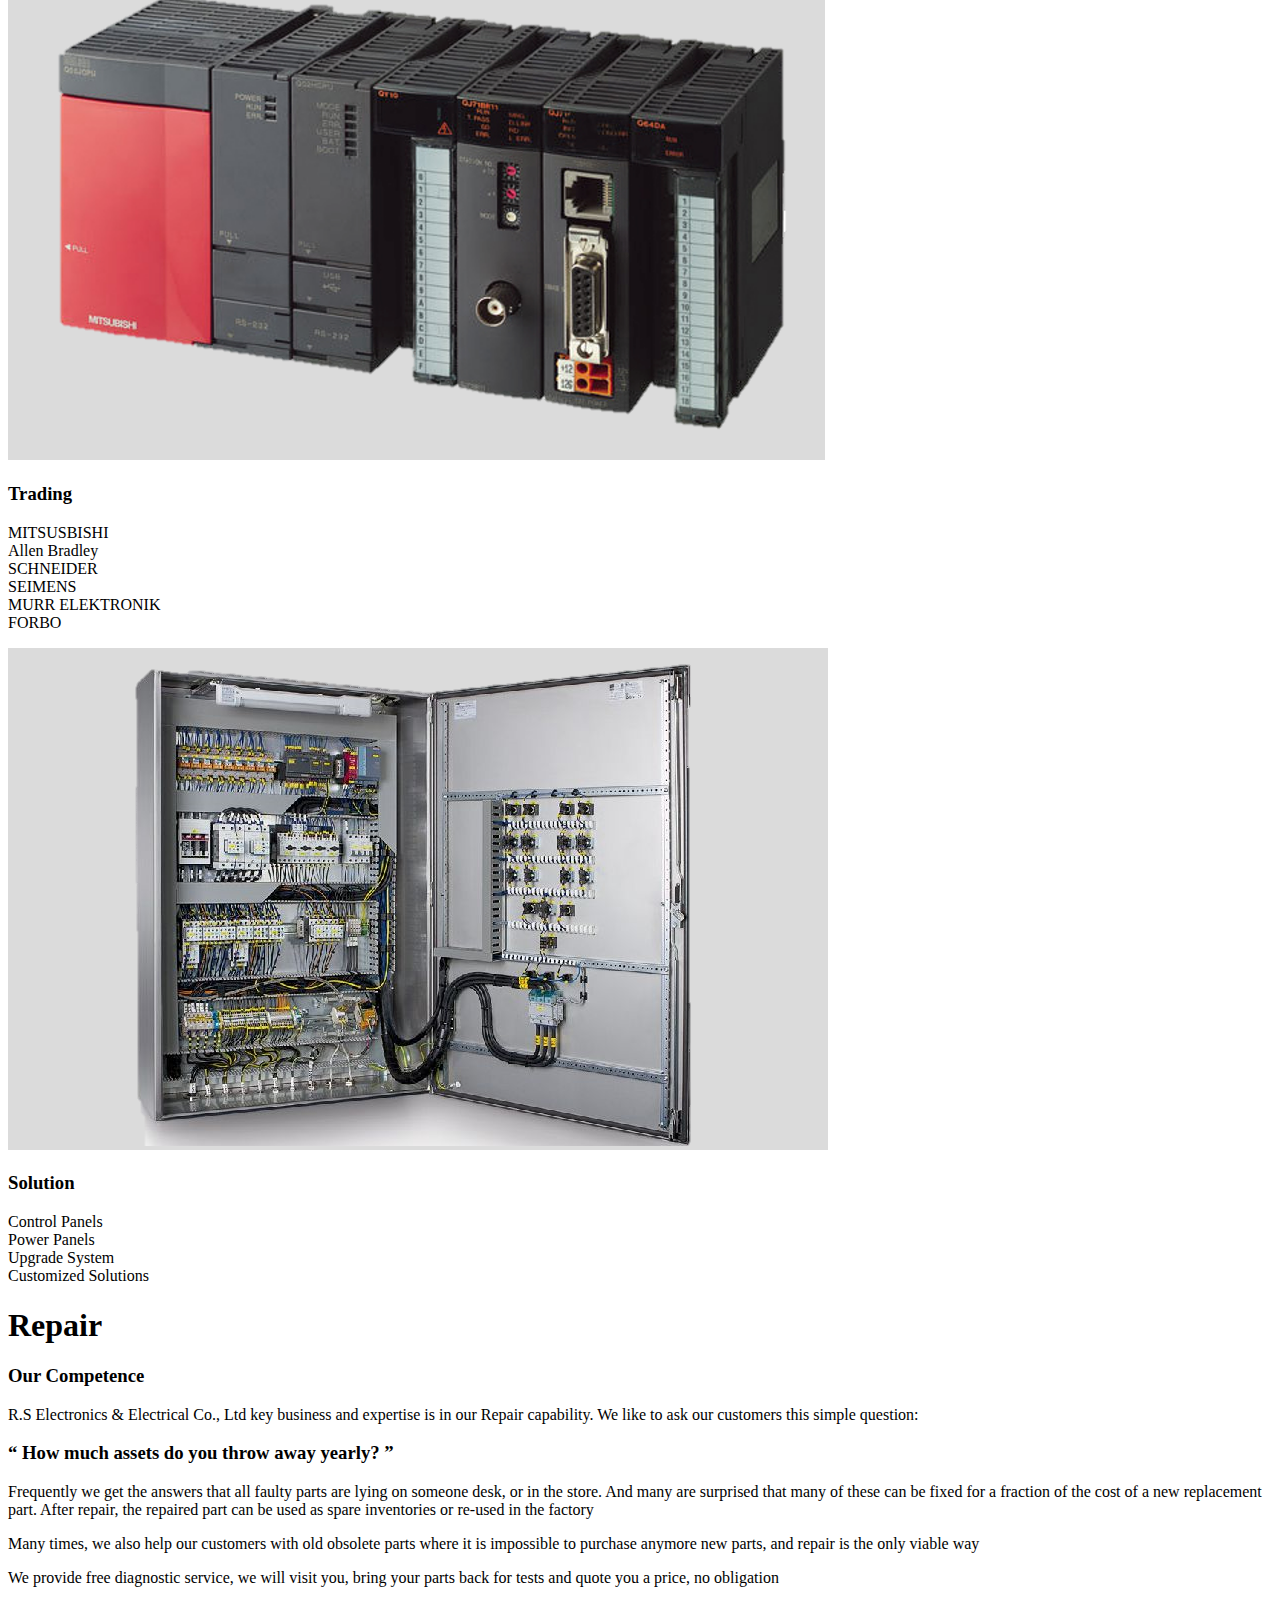
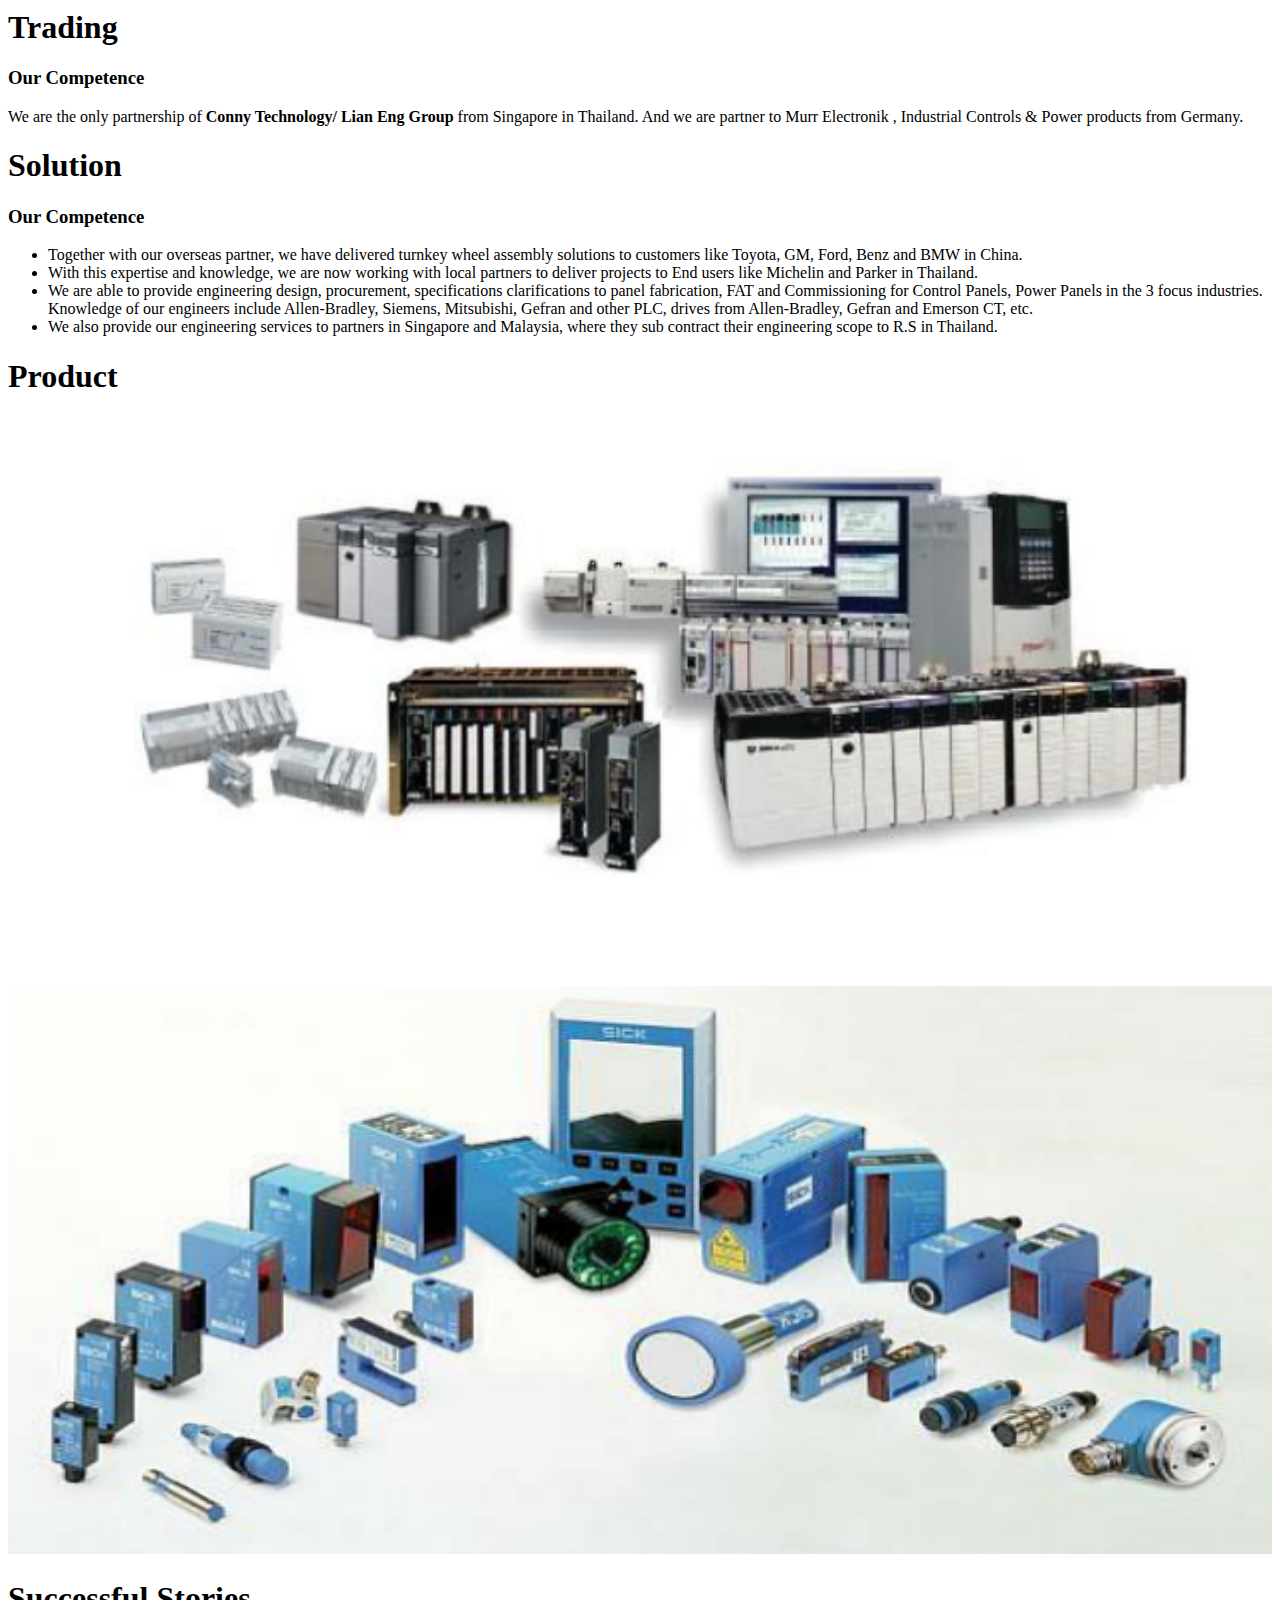
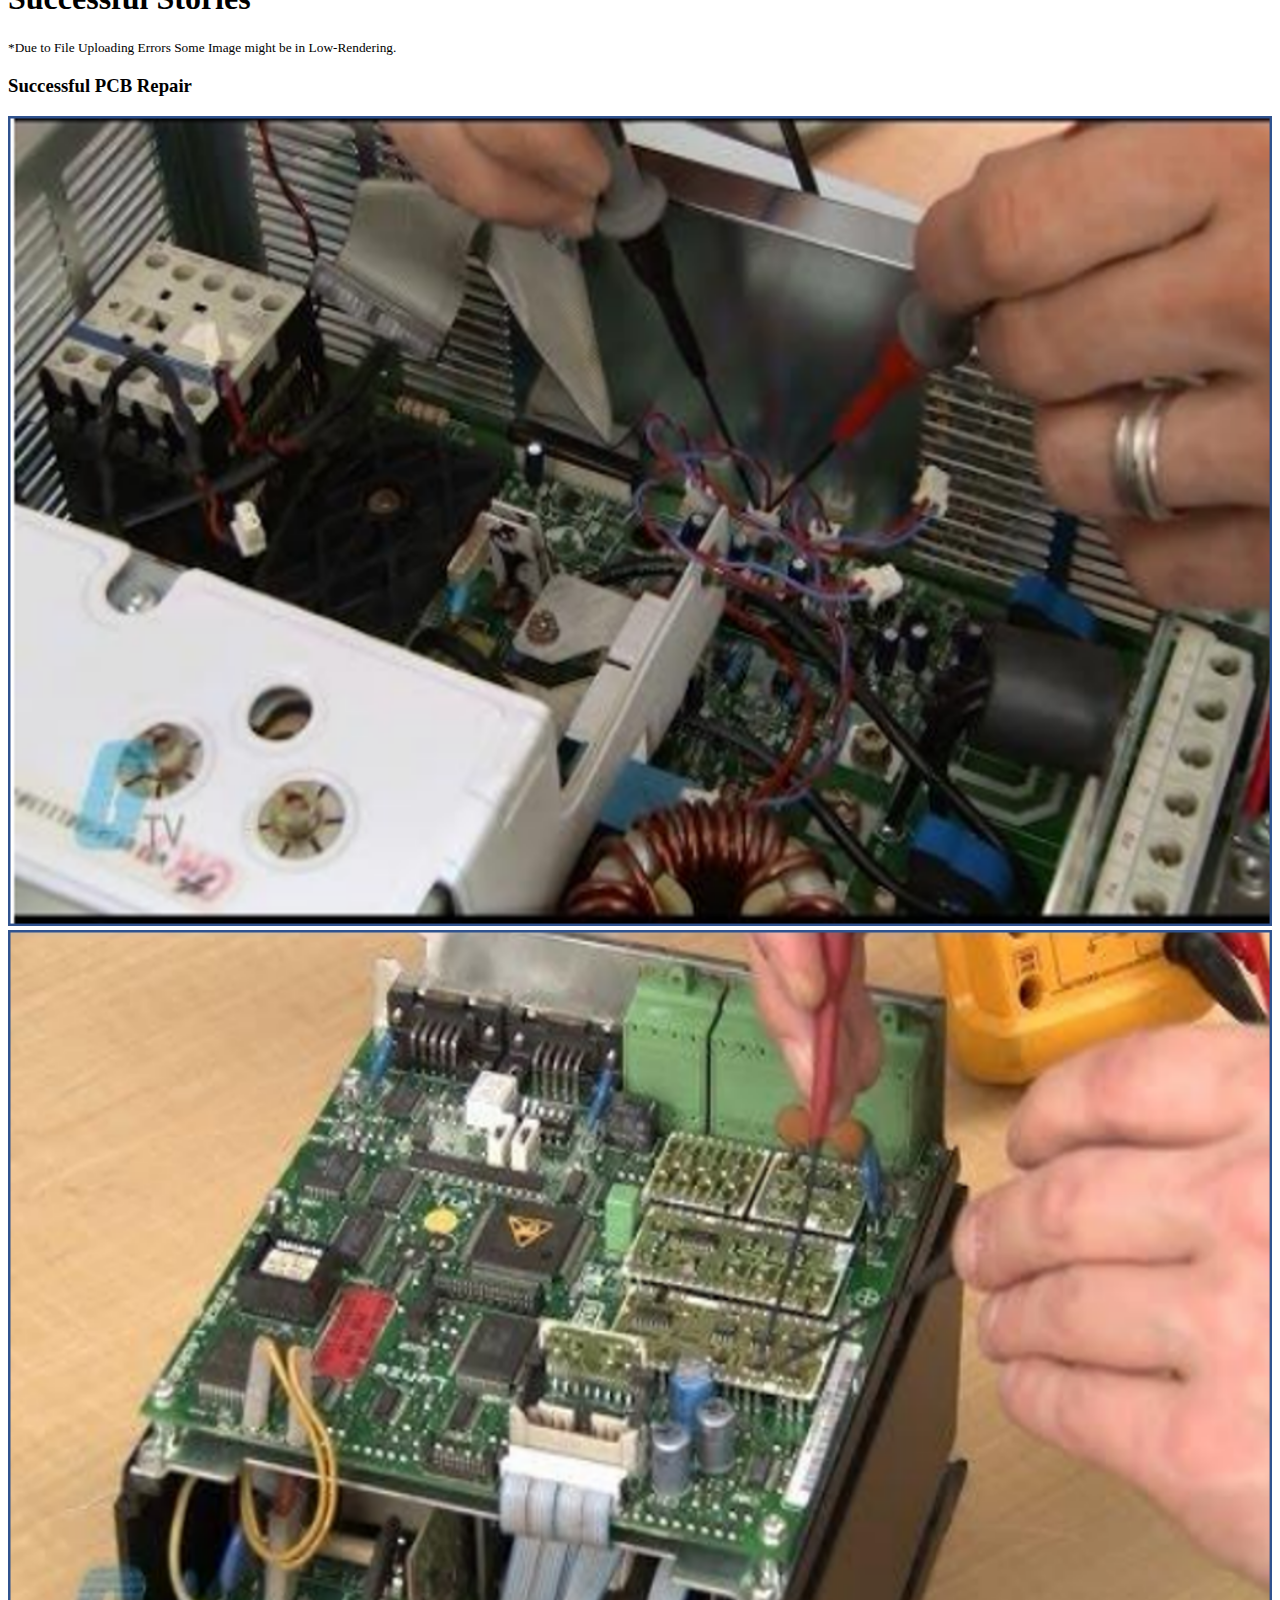
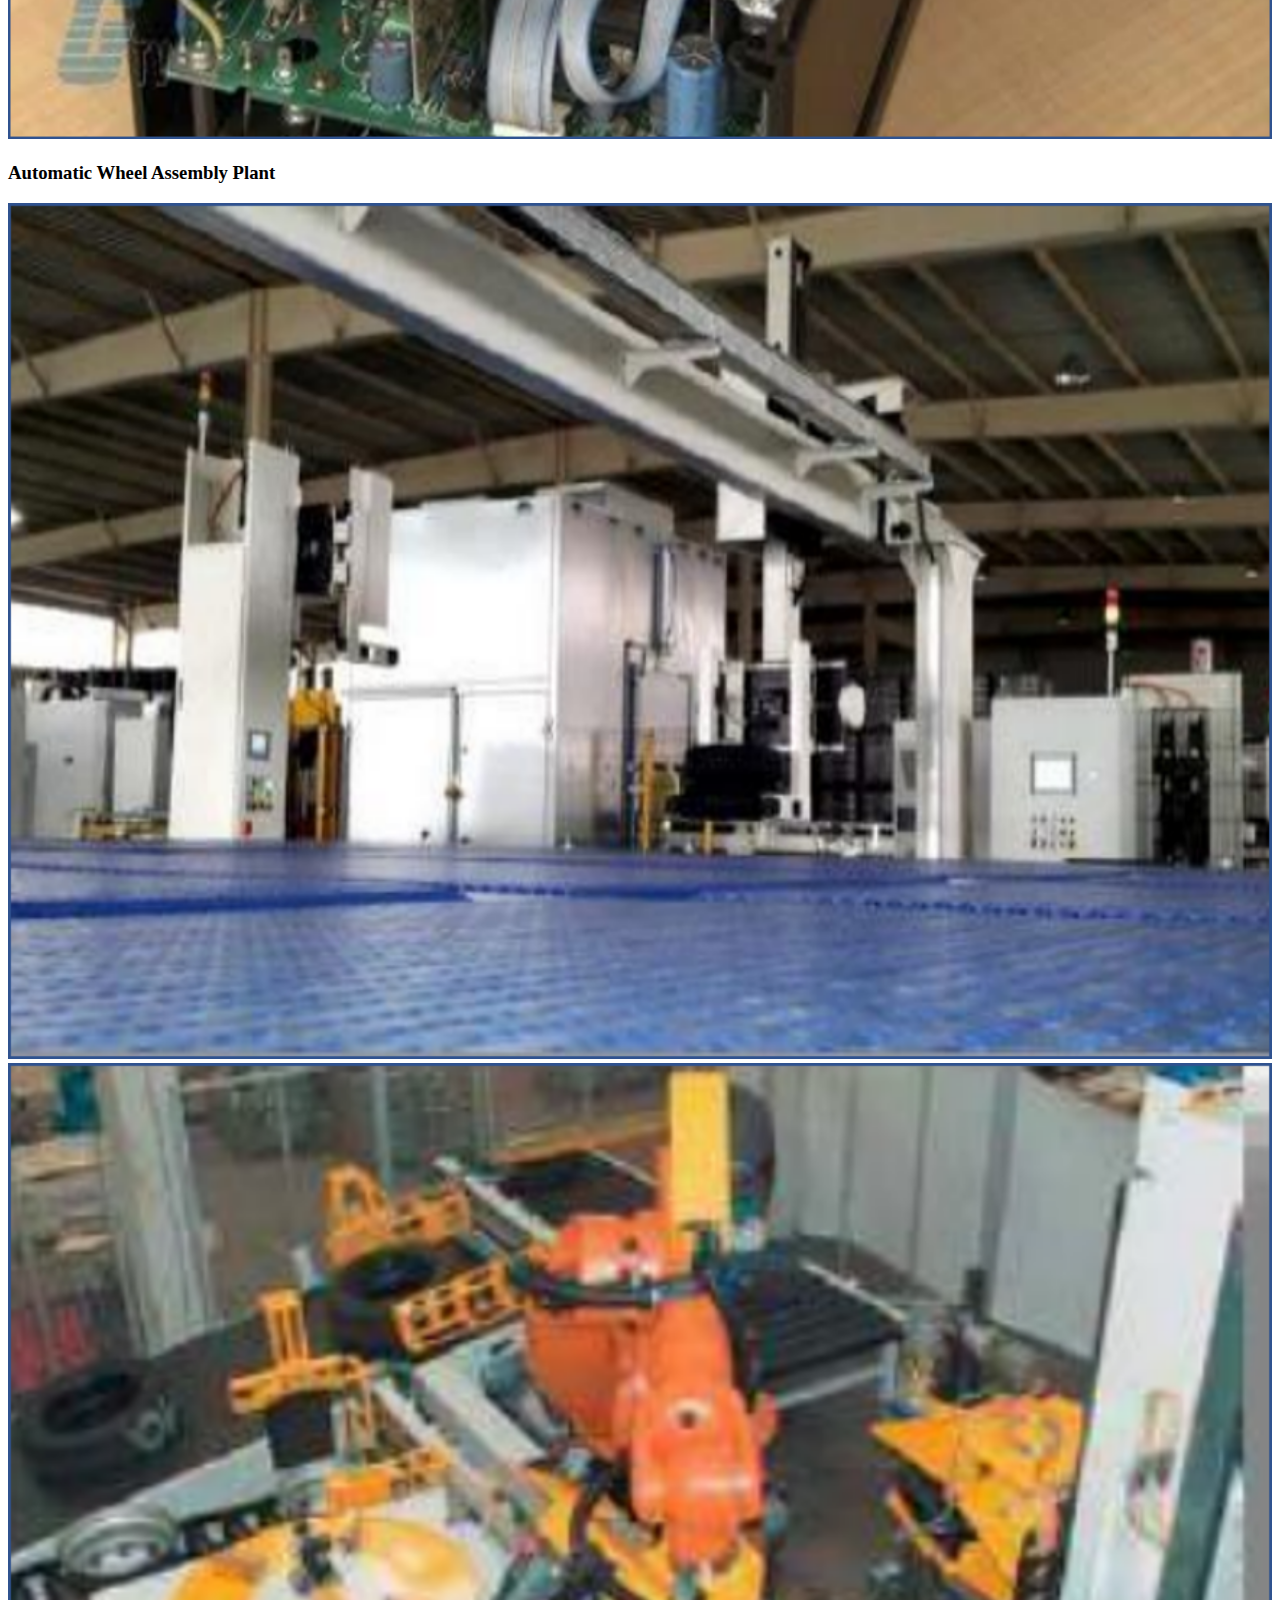
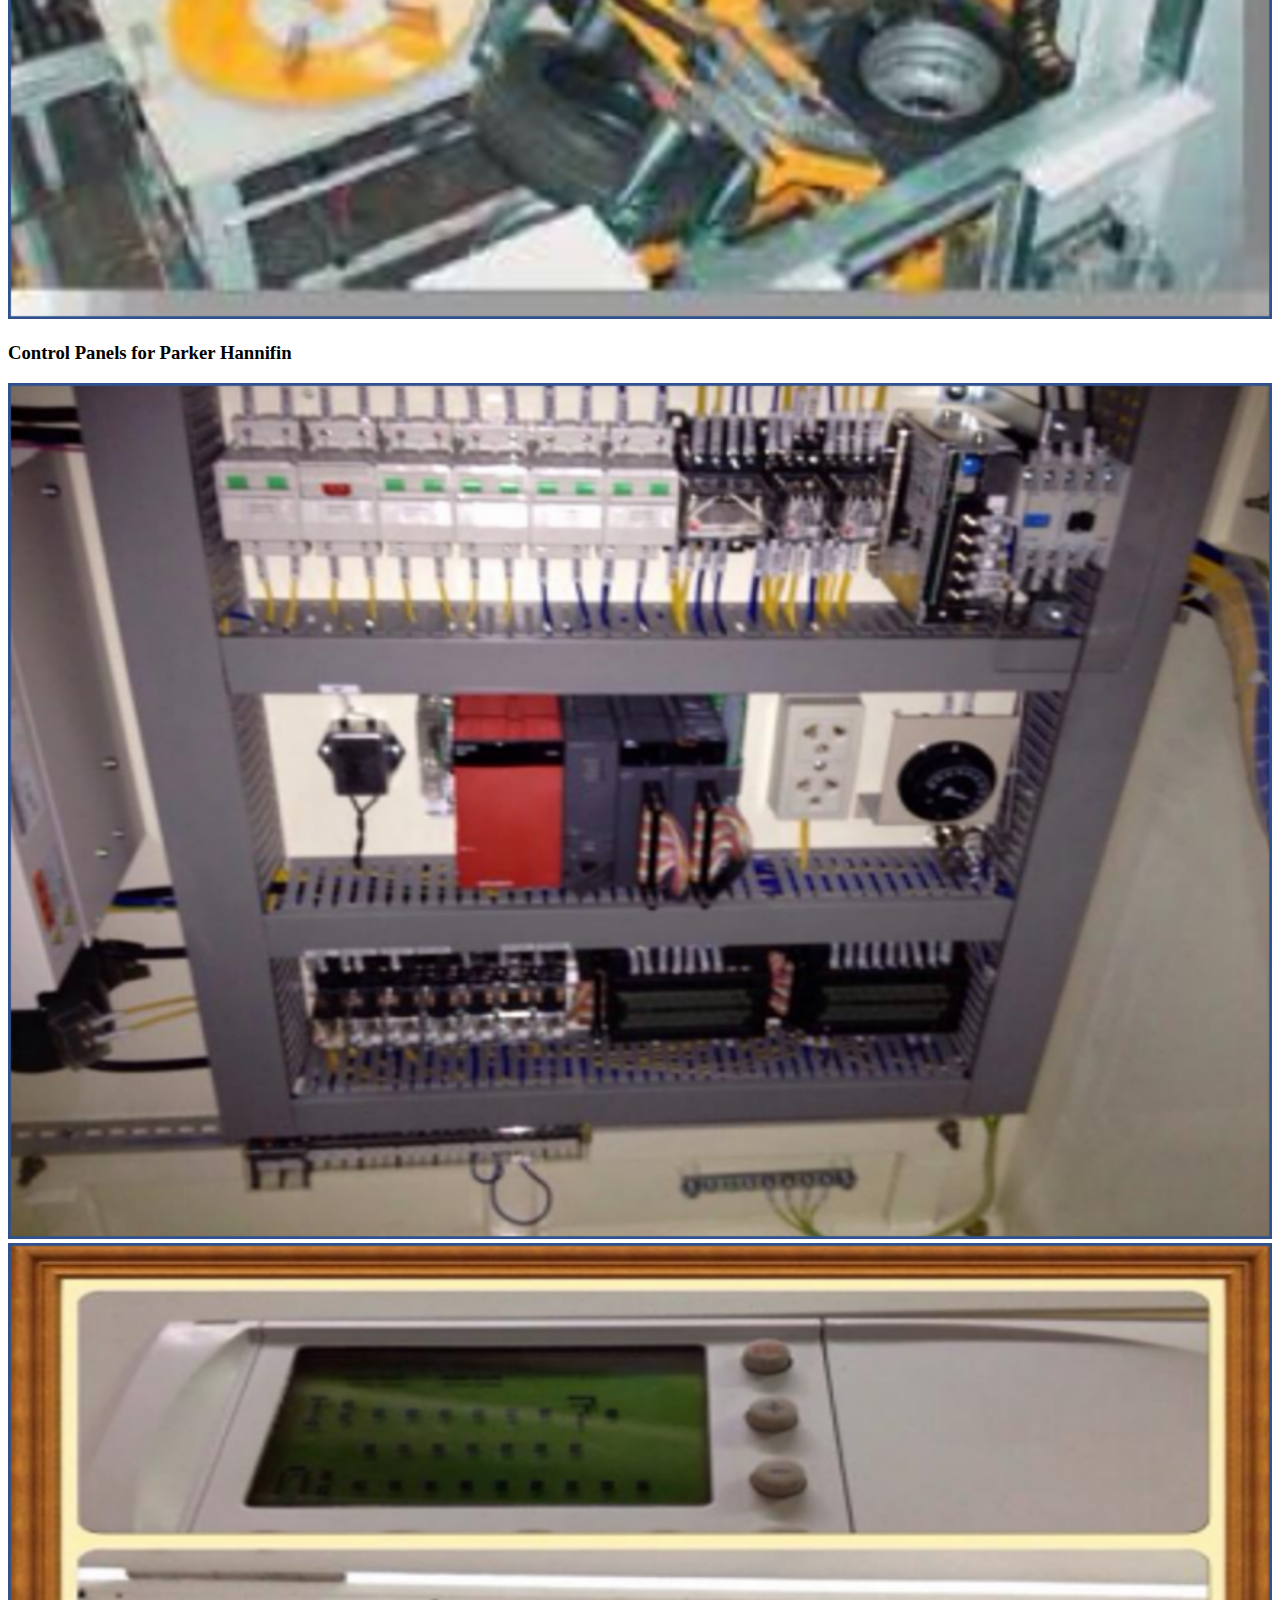
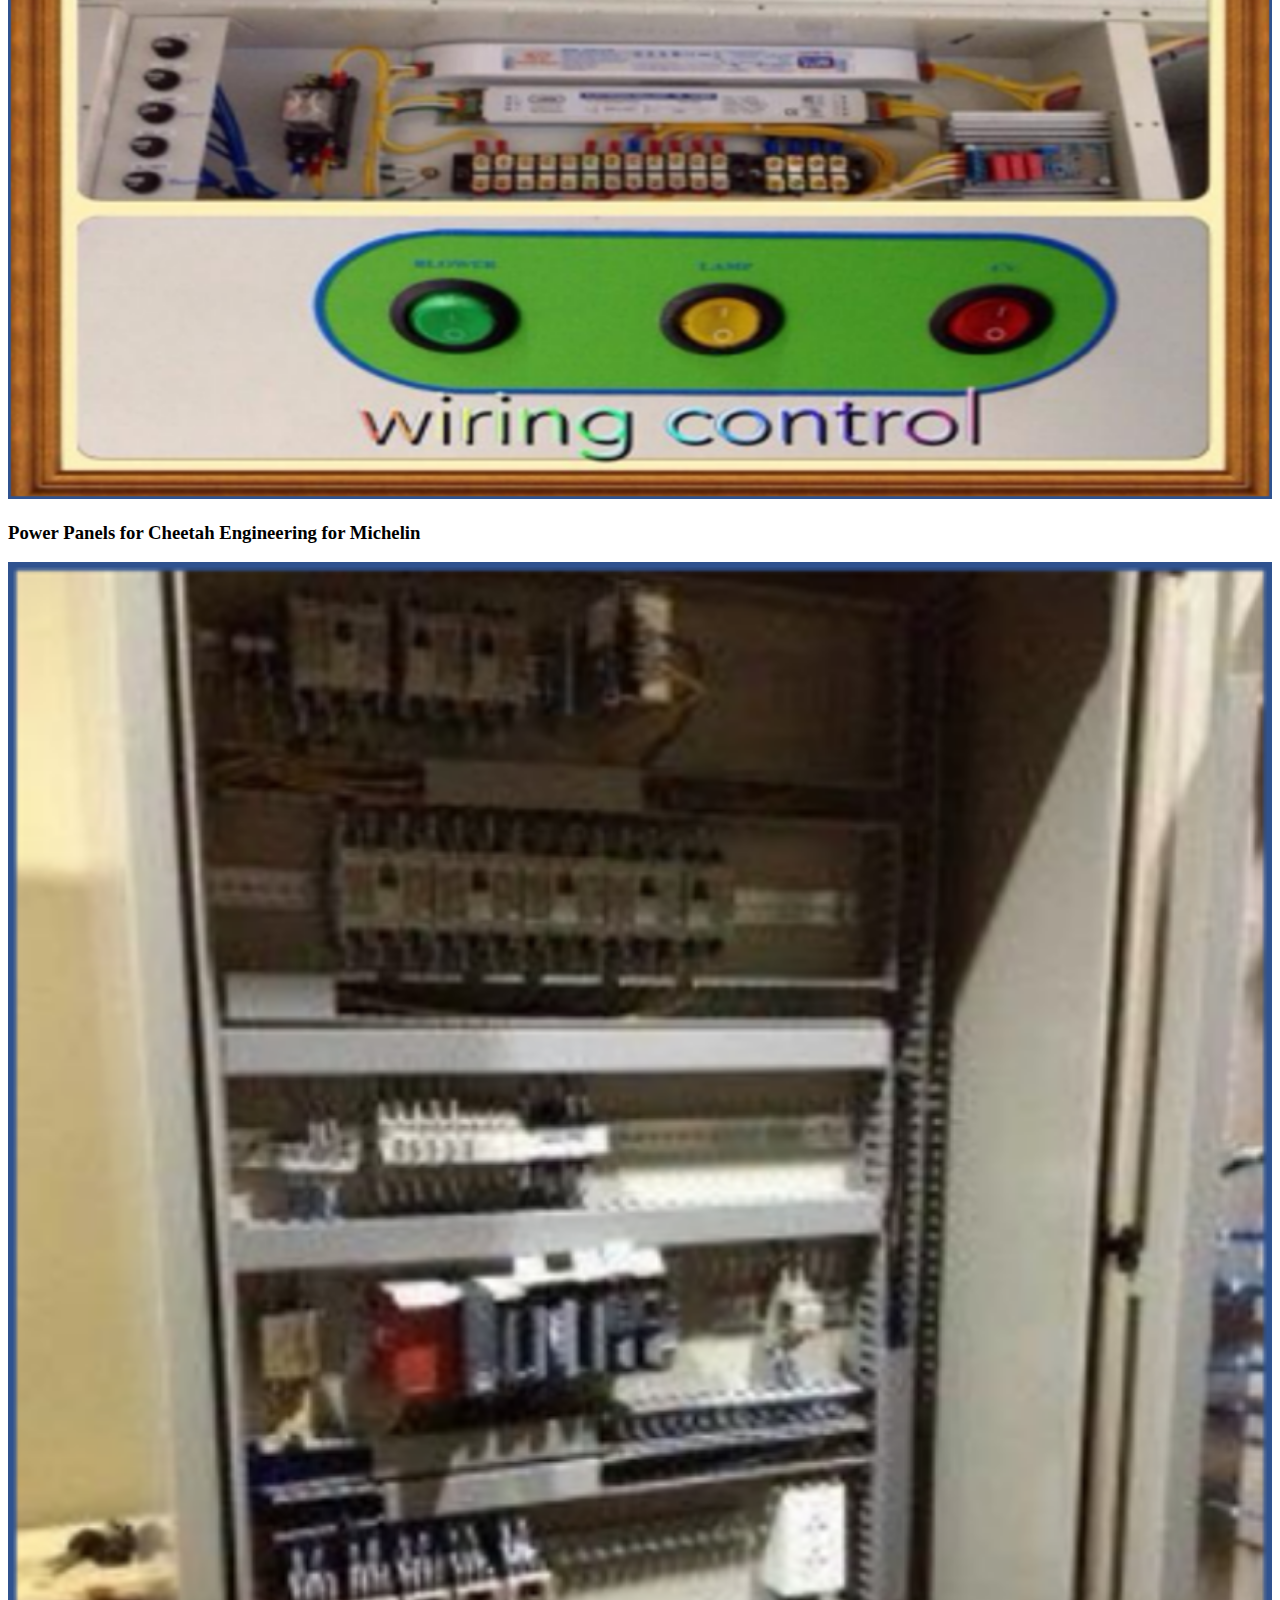
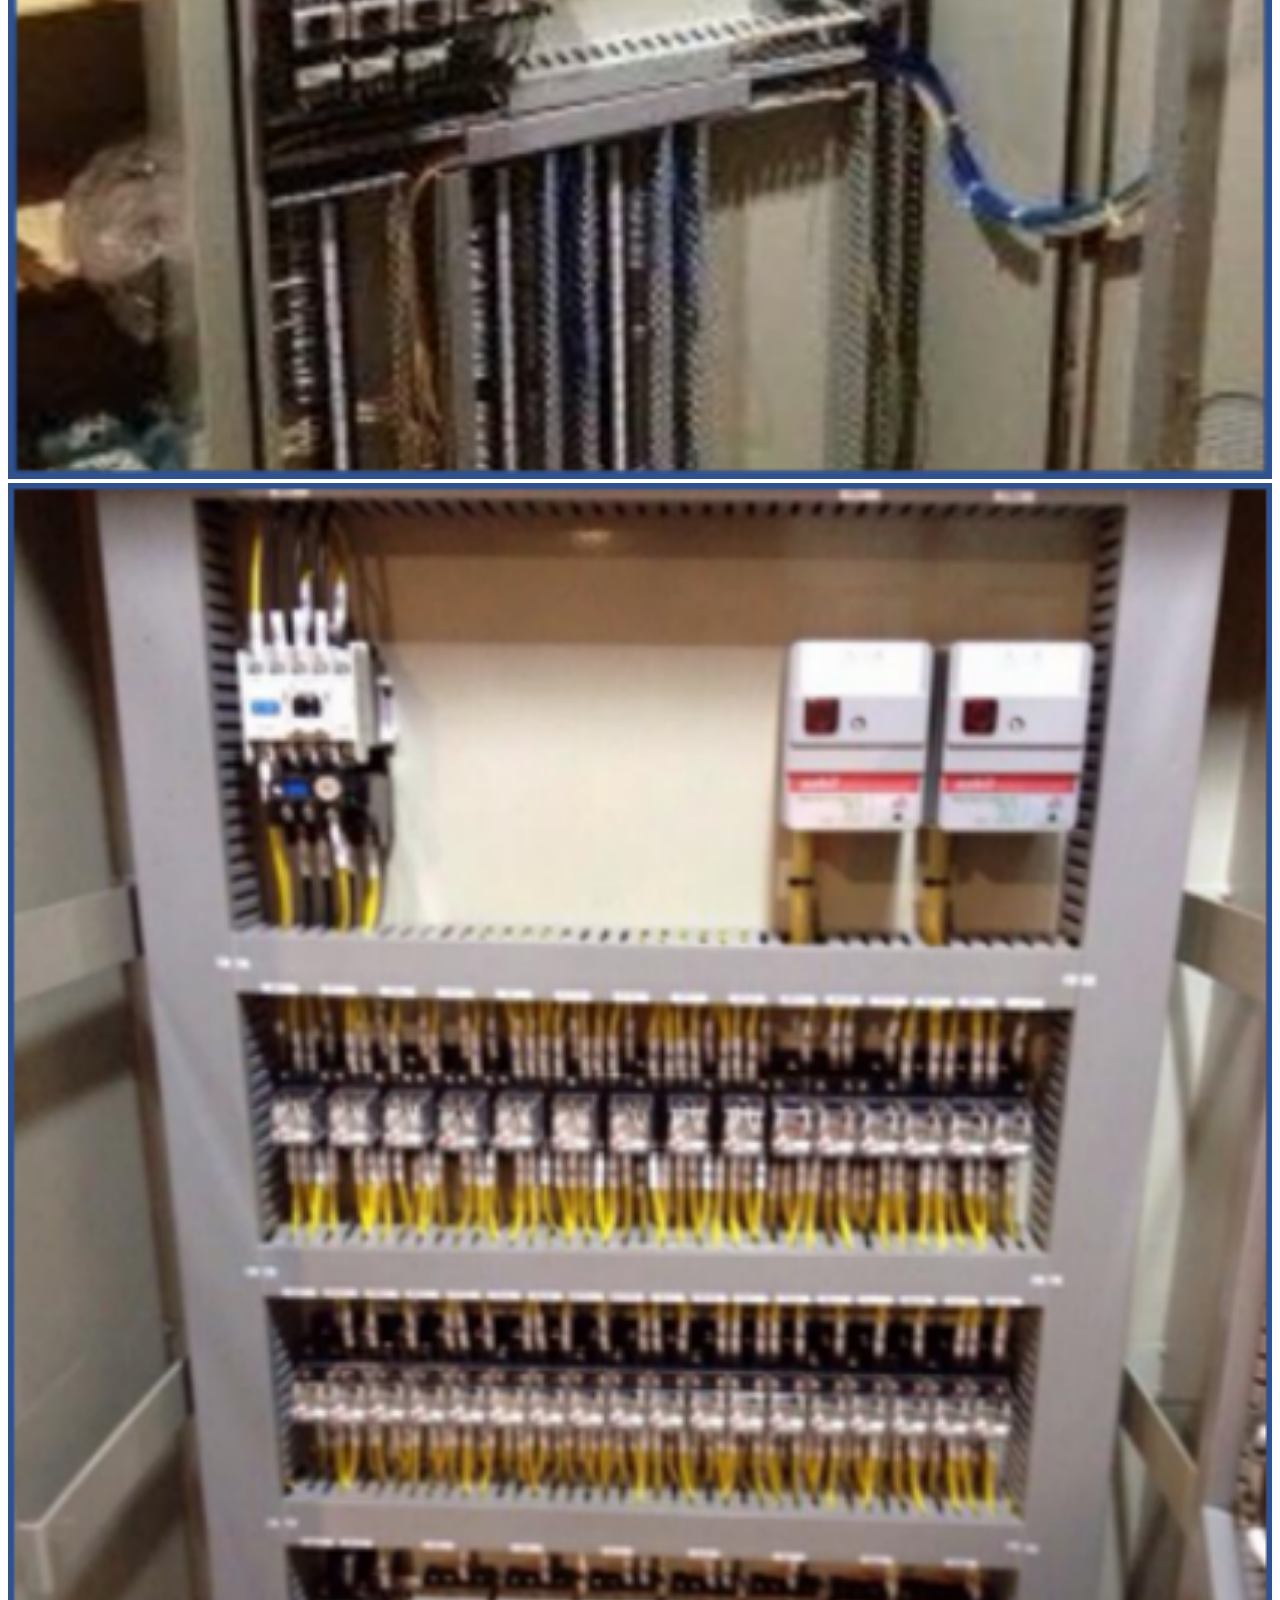
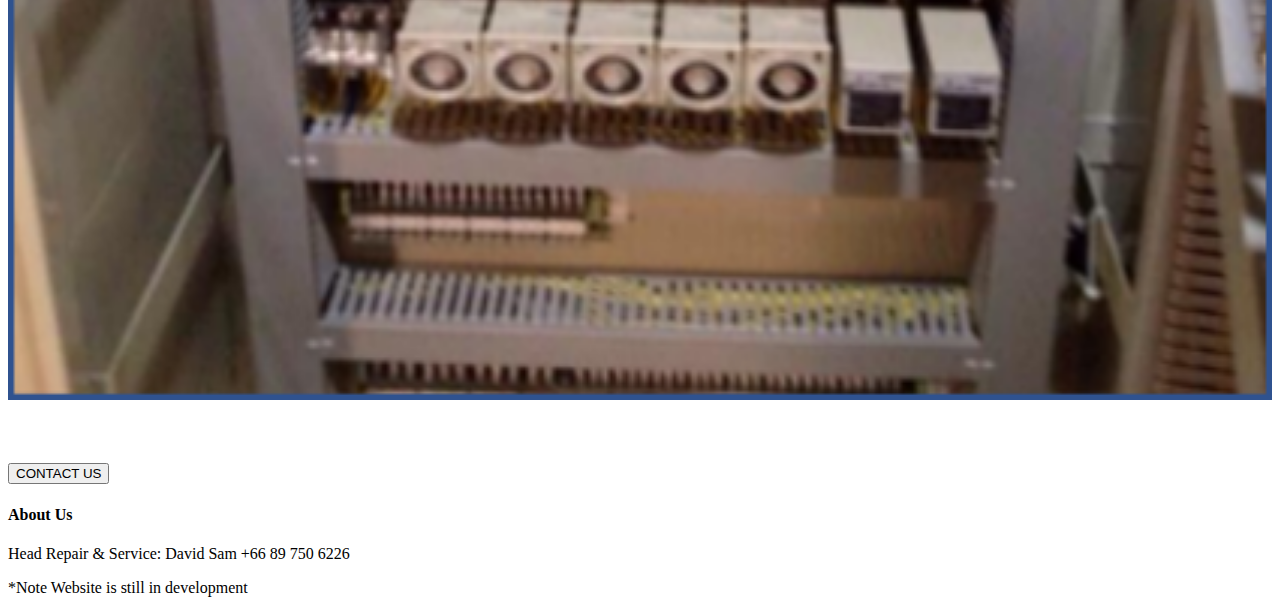
==== commit 14296e14: "Update index.html" ====
--- a/index.html
+++ b/index.html
@@ -3,7 +3,7 @@
    <head>
       <meta charset="UTF-8">
       <meta name="viewport" content="width=device-width, initial-scale=1">
-      <link rel="stylesheet" type="text/css" href="style1.css">
+      <link rel="stylesheet" type="text/css" href="style.css">
       <title>RS Electronics And Electrical</title>
       <link rel="preconnect" href="https://fonts.googleapis.com">
       <link rel="preconnect" href="https://fonts.gstatic.com" crossorigin>
@@ -202,10 +202,10 @@
    <div class="row2">
       <h3 id="Align-Left">Power Panels for Cheetah Engineering for Michelin</h3>
       <div class="column">
-         <img src="image/success7.png" style="height:60%">
-      </div>
-      <div class="column">
-         <img src="image/success8.png" style="height:60%">
+         <img src="image/success7.png" style="width:100%">
+      </div>
+      <div class="column">
+         <img src="image/success8.png" style="width:100%">
       </div>
    </div>
 
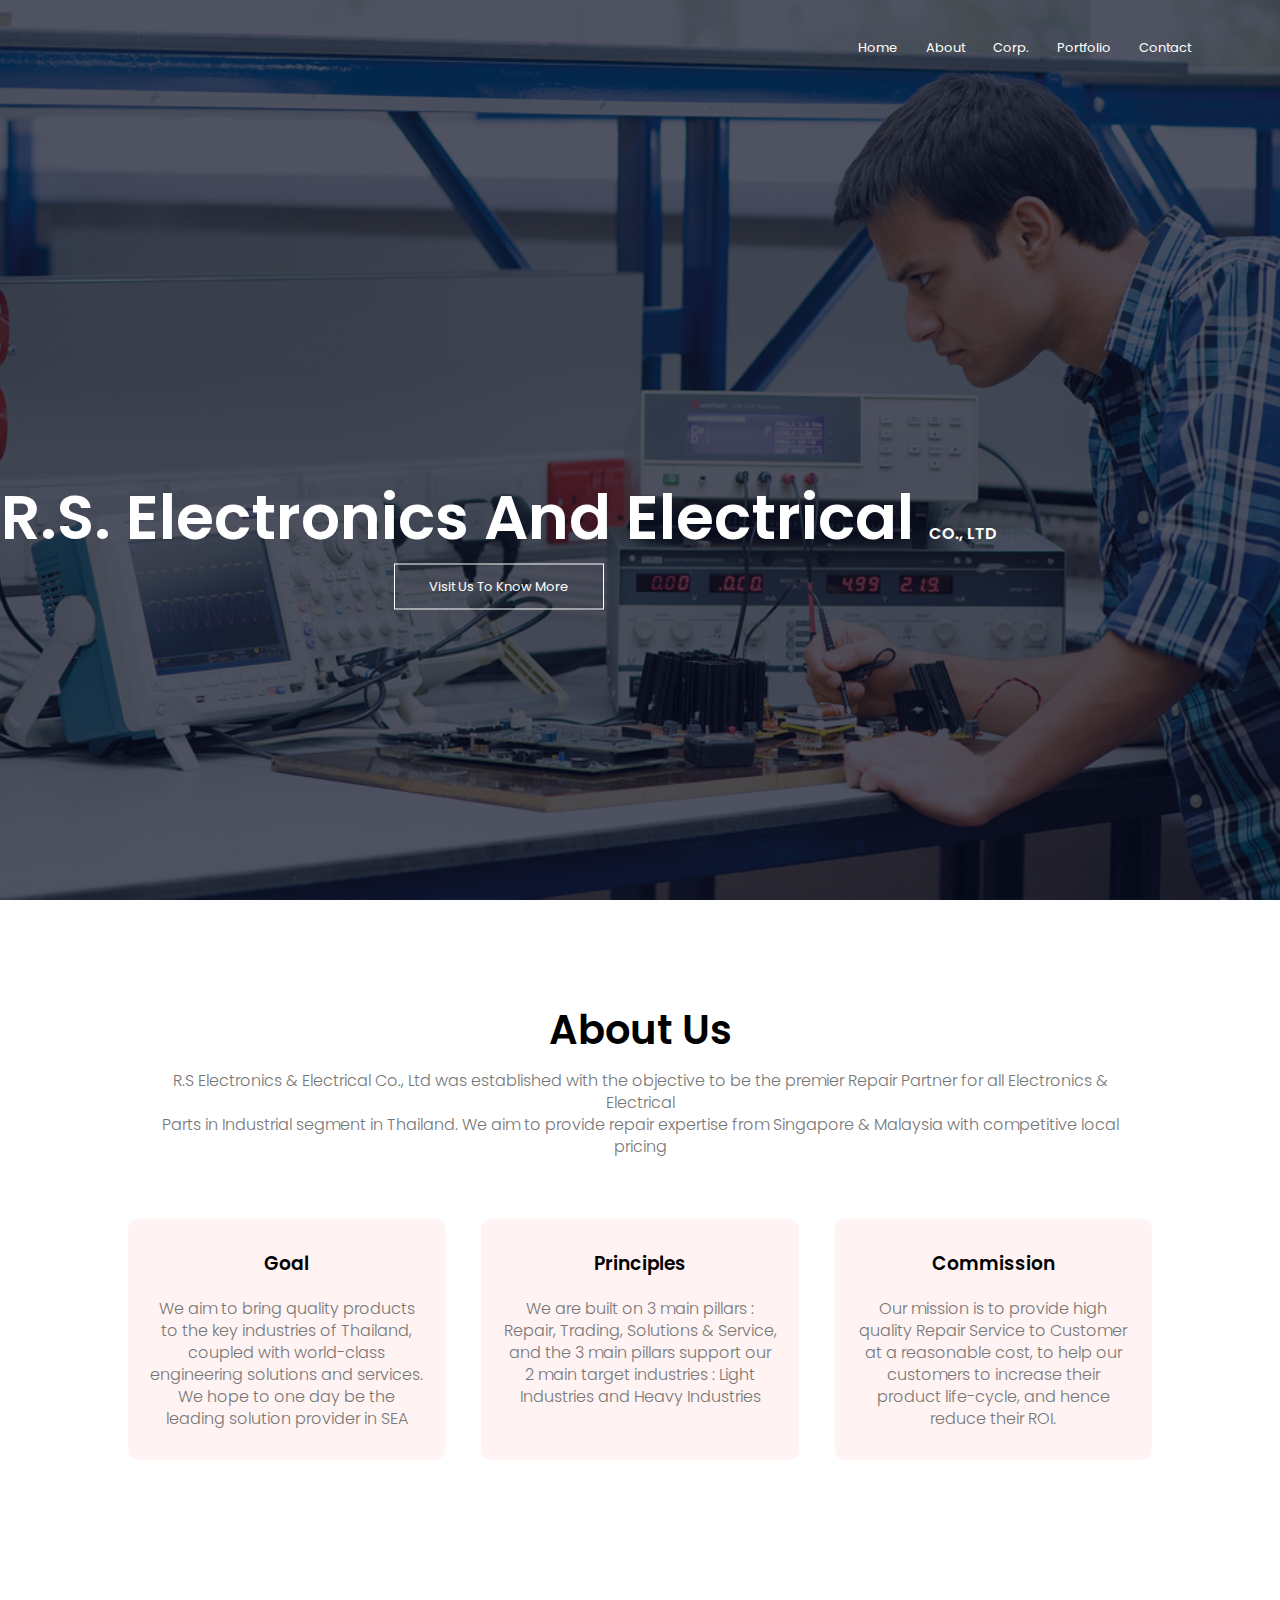
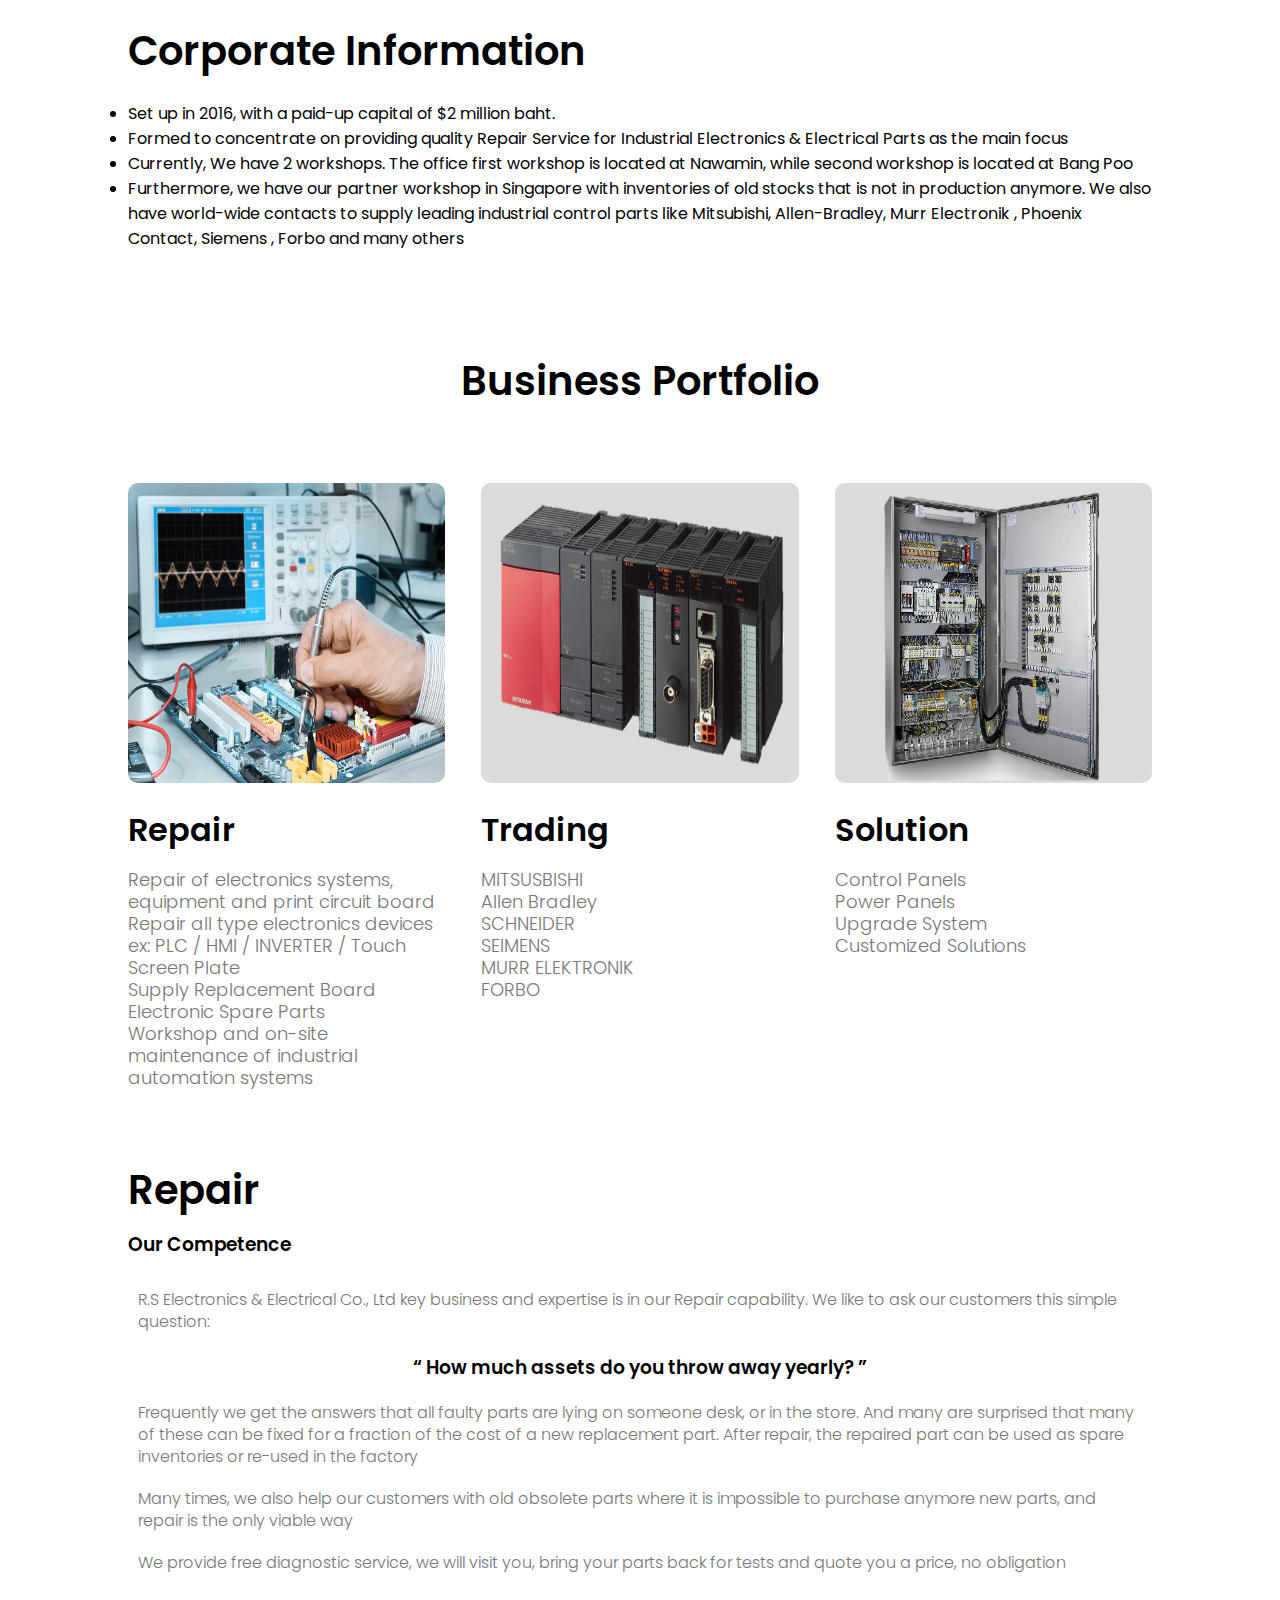
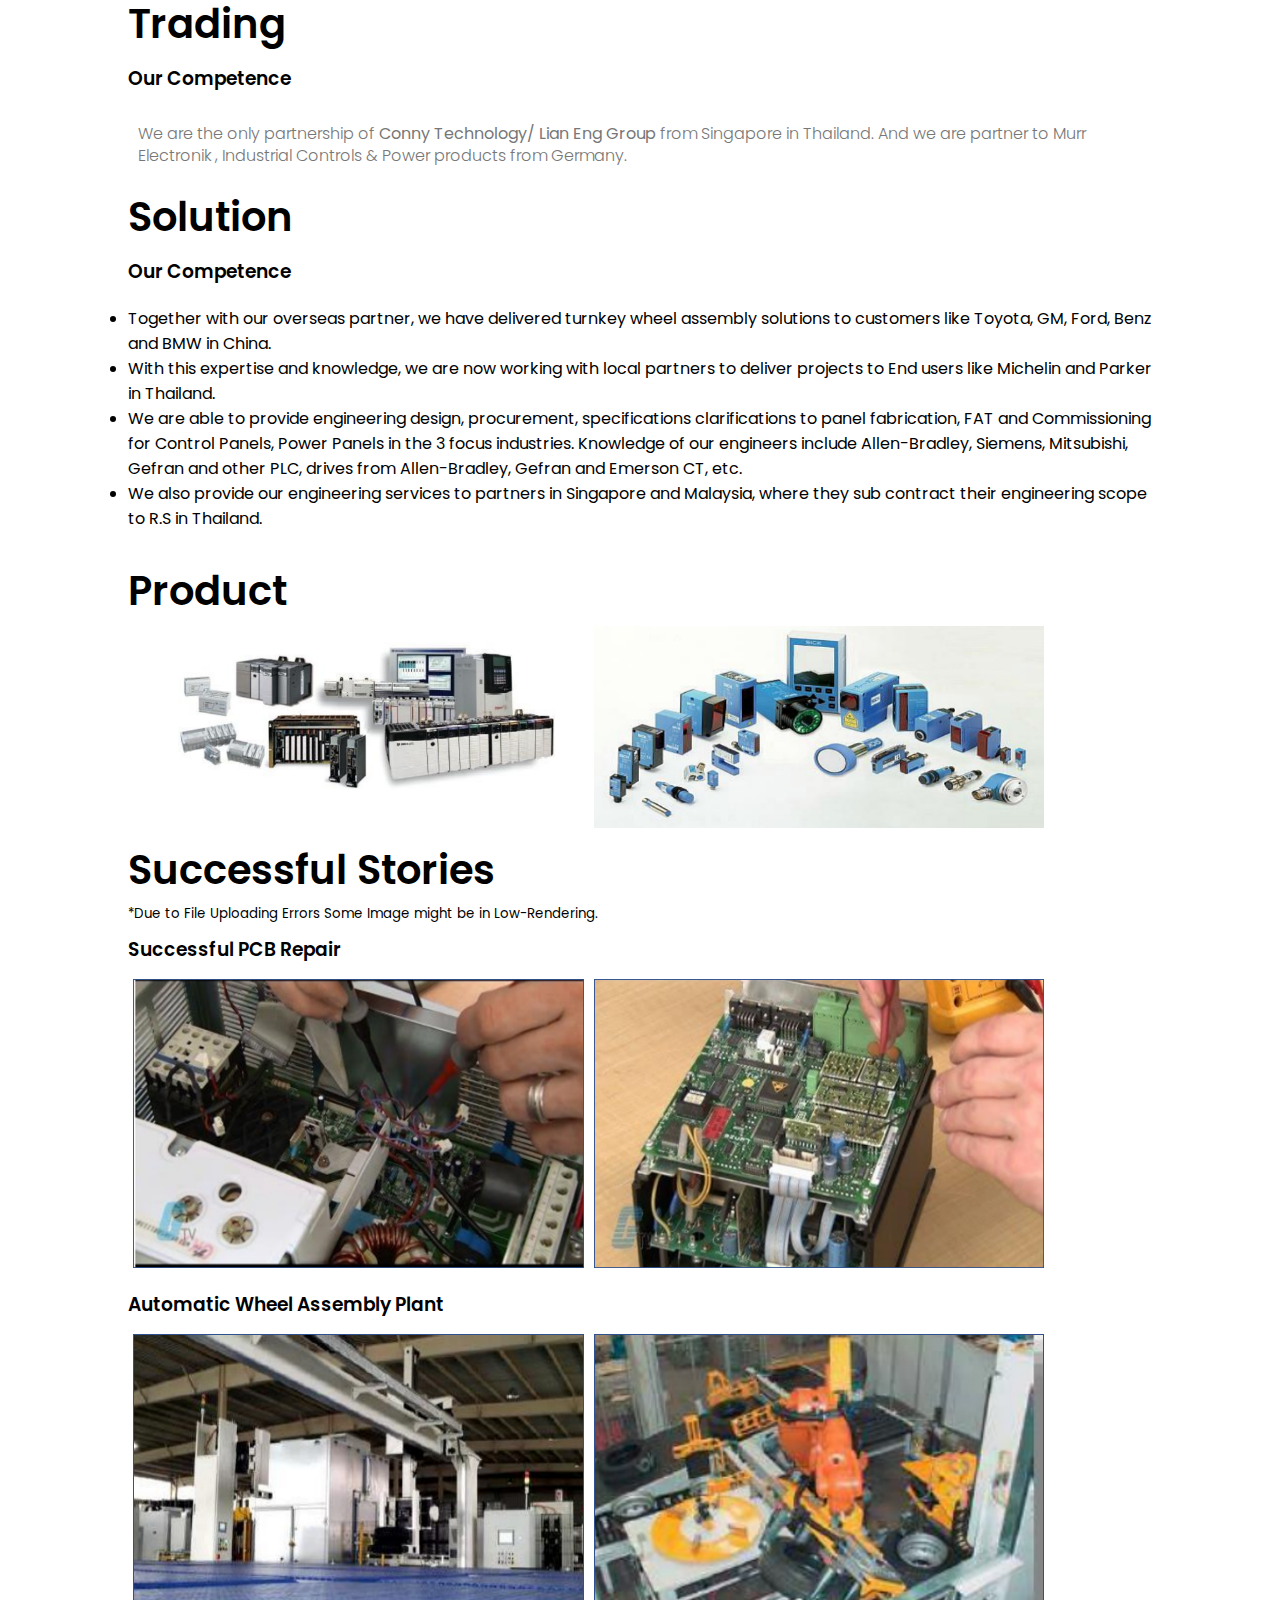
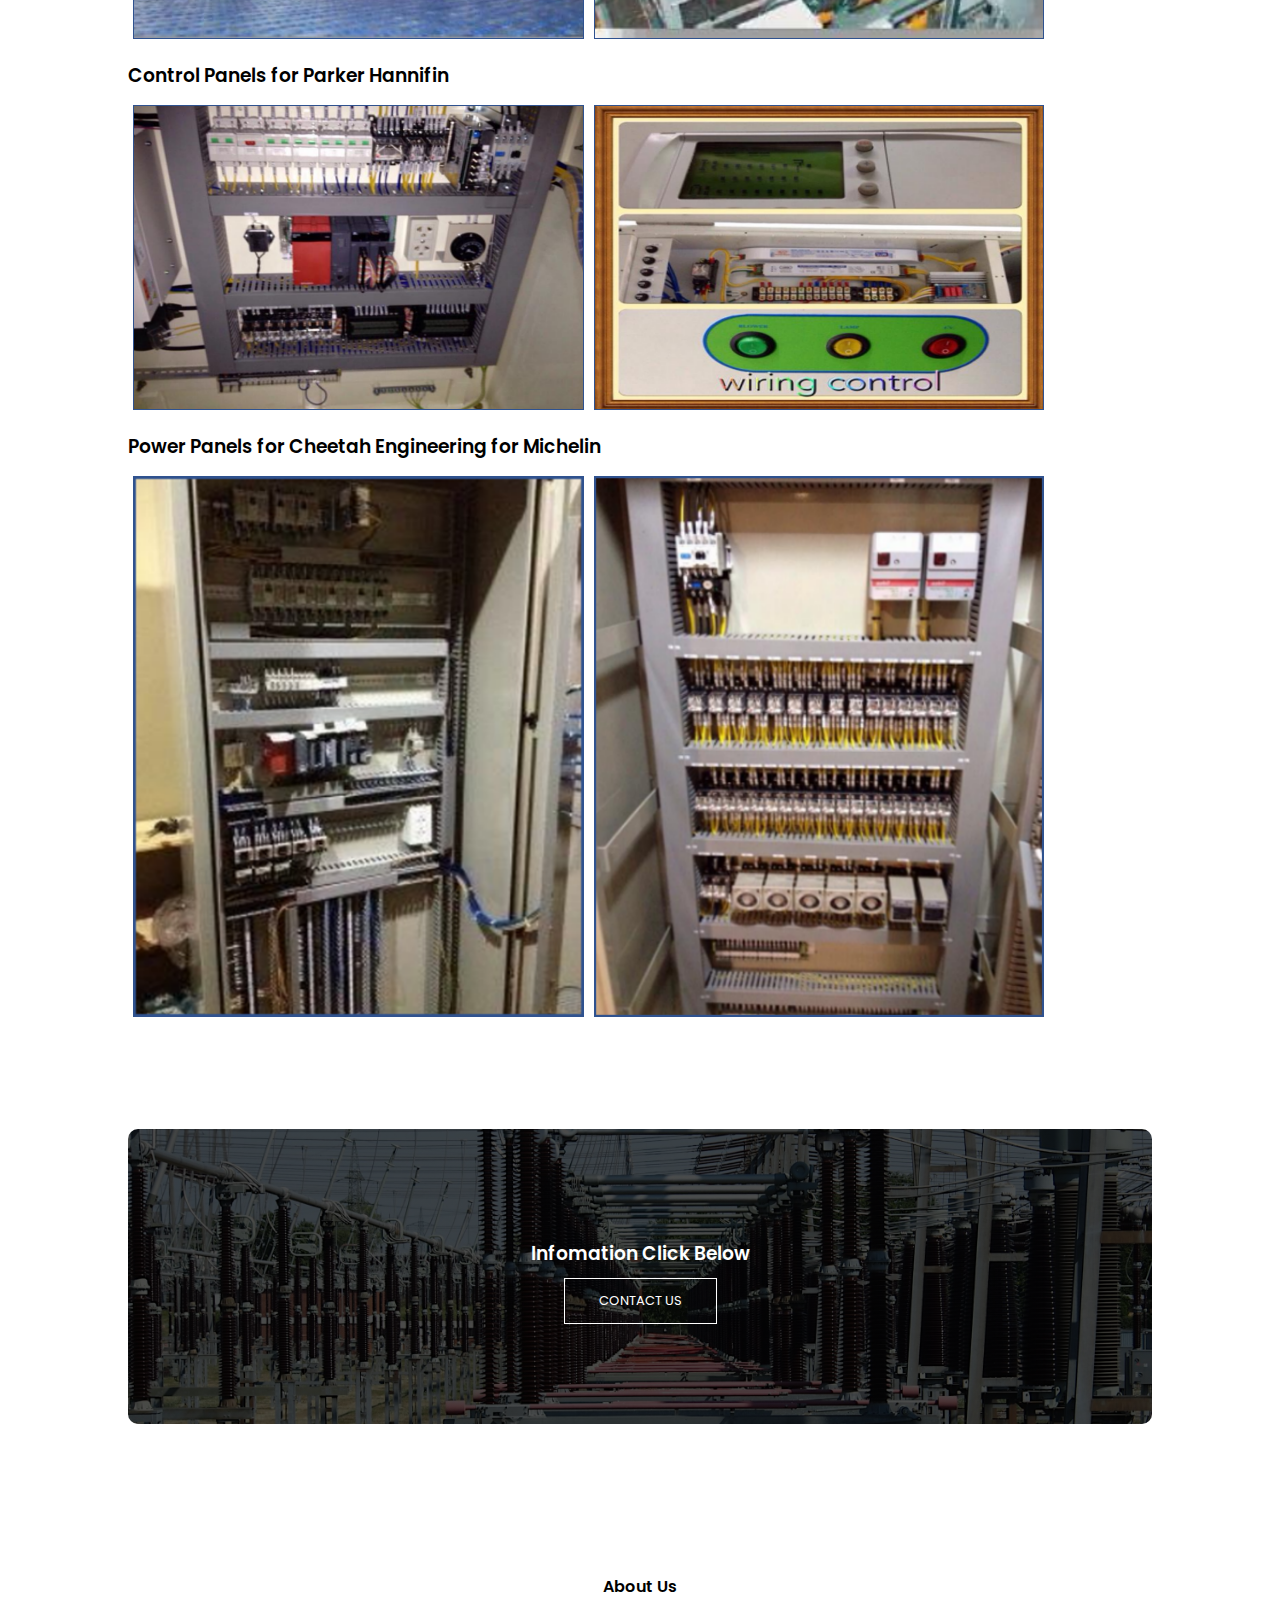
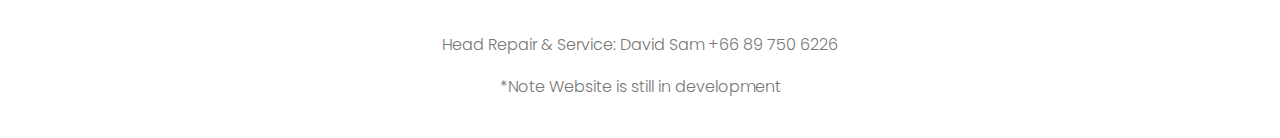
==== commit b9721518: "Update index.html" ====
--- a/index.html
+++ b/index.html
@@ -3,7 +3,7 @@
    <head>
       <meta charset="UTF-8">
       <meta name="viewport" content="width=device-width, initial-scale=1">
-      <link rel="stylesheet" type="text/css" href="style.css">
+      <link rel="stylesheet" type="text/css" href="style1.css">
       <title>RS Electronics And Electrical</title>
       <link rel="preconnect" href="https://fonts.googleapis.com">
       <link rel="preconnect" href="https://fonts.gstatic.com" crossorigin>
--- a/style1.css
+++ b/style1.css
@@ -0,0 +1,379 @@
+*{
+    margin: 0;
+    padding: 0;
+    font-family: 'Poppins', sans-serif;
+    scroll-behavior: smooth;
+}
+
+
+    
+
+
+.header{
+    min-height: 100vh;
+    width: 100%;
+    background-image: linear-gradient(rgba(4,9,30,0.7),rgba(4,9,30,0.7)),url(image/banner.jpg);
+    background-position: center;
+    background-size: cover;
+    position: relative;
+}
+nav{
+    display: flex;
+    padding: 2% 6%;
+    justify-content: space-between;
+    align-items: center;
+}
+nav img{
+    width: 150px;
+}
+.nav-links{
+    flex: 1;
+    text-align: right;
+}
+.nav-links ul li{
+    list-style: none;
+    /*Itll become horizontal*/
+    display: inline-block;
+    padding: 8px 12px;
+    position: relative;
+}
+.nav-links ul li a{
+    color: #fff;
+    text-decoration: none;
+    font-size: 13px;
+}
+.nav-links ul li a::after{
+    content: '';
+    width: 0%;
+    height: 2px;
+    background: #f44336;
+    display: block;
+    margin: auto;
+    transition: 0.5s;
+}
+.nav-links ul li a:hover::after{
+    width: 100%;
+    
+}
+
+.text-box{
+    width: 90%;
+    color: #fff;
+    position: absolute;
+    top: 60%;
+    left:39%;
+    transform: translate(-50%,-50%);
+    text-align: center;
+}
+.text-box h1{
+    font-size: 62px;
+}
+.text-box small{
+    font-size: 16px;
+}
+.text-box p{
+    margin: 10px 0 40px;
+    font-size: 14px;
+    color: #fff;
+}
+.hero-btn{
+    display: inline-block;
+    text-decoration: none;
+    color: #fff;
+    border: 1px solid #fff;
+    padding: 12px 34px;
+    font-size: 13px;
+    background: transparent;
+    position: relative;
+    cursor: pointer;
+}
+.hero-btn:hover{
+    border: 1px solid #f44336;
+    background-color: #f44336;
+    transition: 1s;
+}
+
+nav .fa{
+    /*icon will be hidden in large screen*/
+    display: none;
+}
+
+@media(max-width: 700px){
+    .text-box h1{
+        font-size: 20px;
+        transform: translate(10%,-11%);
+    }
+    .text-box p{
+        transform: translate(10%,-11%);
+        font-size: 13px;     
+    }
+    .nav-links ul li a{
+        display: block;
+    }
+    .nav-links{
+        position: absolute;
+        background: #8f8e8e;
+        height: 100vh;
+        width: 130px;
+        top: 0;
+        right: -200px;
+        text-align: left;
+        z-index: 2;
+        transition: 1s;
+    }
+    nav .fa{
+        display: block;
+        color: #fff;
+        margin: 10px;
+        font-size: 22px;
+        cursor: pointer;
+    }
+    .nav-links ul{
+        padding: 30px;
+    }
+    .hero-btn{
+        transform: translate(10%,-11%);
+    }
+}
+
+/*---- course -----*/
+
+.course{
+    width: 80%;
+    margin: auto;
+    text-align: center;
+    padding-top: 100px;
+}
+
+.Corp{
+    width: 80%;
+    margin: auto;
+    text-align: center;
+    padding-top: 100px;
+}
+
+#Align-Left{
+    text-align: left;
+    margin-top: 10px;
+}
+
+.CorpInfo{
+    margin-top: 20px;
+    font-size: 16px;
+}
+
+.repairInfo{
+    margin-top: 20px;
+    font-size: 16px;
+    text-align: left;
+}
+.Info{
+    margin-top: 20px;
+    font-size: 16px;
+    text-align: left;
+}
+
+/*actually u can just write the media in the same place*/
+@media(max-width: 700px){
+    .row{
+        flex-direction: column;
+    }
+    .course{
+        width: 80%;
+        margin: auto;
+        text-align: center;
+        transform: translate(-3%,0%);
+    }
+}
+h1{
+    font-size: 40px;
+    font-weight: 600;
+}
+
+p{
+    color: #777;
+    font-size: 16px;
+    font-weight: 300;
+    line-height: 22px;
+    padding: 10px;
+}
+.row{
+    margin-top: 5%;
+    display: flex;
+    justify-content: space-between;
+}
+.course-col{
+    flex-basis: 31%;
+    background: #fff3f3;
+    border-radius: 10px;
+    margin-bottom: 5%;
+    padding: 20px 12px;
+    box-sizing: border-box;
+    transition: 0.5s;
+}
+h3{
+    text-align: center;
+    font-weight: 600;
+    margin: 10px 0;
+}
+.course-col:hover{
+    box-shadow: 0 0 20px 0 rgba(0,0,0,0.2);
+}
+
+
+
+/*--------------Campus-------------*/
+
+.campus{
+    width: 80%;
+    margin: auto;
+    text-align: center;
+    padding-top: 50px;
+}
+
+.campus-col{
+    flex-basis: 32%;
+    border-radius: 10px;
+    margin-bottom: 30px;
+    position: relative;
+    overflow: hidden;
+}
+.campus-col img{
+    
+    float: left;
+    min-width: 350px;
+    width:  350px;
+    height: 400px;
+    background-size: cover;  
+    
+}
+.layer{
+    background: transparent;
+    width:  350px;
+    height: 400px;
+    position: absolute;
+    top: 0;
+    left: 0;
+    transition: 0.5s;
+}
+.layer:hover{
+    background: rgba(156, 153, 153, 0.7);
+}
+.layer h3{
+    width: 100%;
+    font-weight: 500;
+    color: #fff;
+    font-size: 26px;
+    bottom: 0;
+    left: 50%;
+    transform: translate(-50%);
+    position: absolute;
+    opacity: 0;
+    transition: 0.5s;
+}
+.layer:hover h3{
+    bottom: 80%;
+    opacity: 1;
+}
+
+#productImg{
+    transform: translate(0,20px);
+}
+
+/*----------------facilities-----------------*/
+
+.facilities{
+    width: 80%;
+    text-align: center;
+    margin: auto;
+    padding-top: 100px;
+}
+.facilities-col{
+    flex-basis: 31%;
+    border-radius: 10px;
+    margin-bottom: 5%;
+    text-align: left;
+}
+.facilities-col img{
+    /*by choosing all the div img to 100% we can fit it all in equally*/
+    width: 100%;
+    height: 300px;
+    border-radius: 10px;
+}
+.facilities-col p{
+    padding: 0;
+    font-size: 18px;
+}
+.facilities-col h3{
+    font-size: 32px;
+    margin-top: 16px;
+    margin-bottom: 15px;
+    text-align: left;
+}
+
+#marginTop{
+    margin-top: 30px;
+}
+
+.column {
+    float: left;
+    width: 44%;
+    padding: 5px;
+  }
+  
+  /* Clear floats after image containers */
+.row2::after {
+    content: "";
+    clear: both;
+    display: table;
+  }
+.row2 img{
+    image-rendering: optimizeQuality;
+}
+
+#smaller1{
+    font-size: 16px;
+}
+
+/*-----------------Call To Action----------------*/
+
+.cta{
+    margin: 100px auto;
+    width: 80%;
+    background-image: linear-gradient(rgba(0,0,0,0.7),rgba(0,0,0,0.7)),url(image/banner2.jpg);
+    background-position: center;
+    background-size: cover;
+    border-radius: 10px;
+    text-align: center;
+    padding: 100px 0;
+}
+
+.cta h1{
+    color: #fff;
+    margin-bottom: 40px;
+    padding: 0;
+}
+@media(max-width: 700px){
+    .cta h1{
+        font-size: 24px;
+    }
+}
+
+/*-------------Footer-----------*/
+.footer{
+    width: 100%;
+    text-align: center;
+    padding: 30px 0;
+}
+.footer h4{
+    margin-bottom: 25px;
+    margin-top: 20px;
+    font-weight: 600;
+}
+.icons .fa{
+    color: #f44336;
+    margin: 0 13px;
+    cursor: pointer;
+    padding: 18px 0;
+}
+
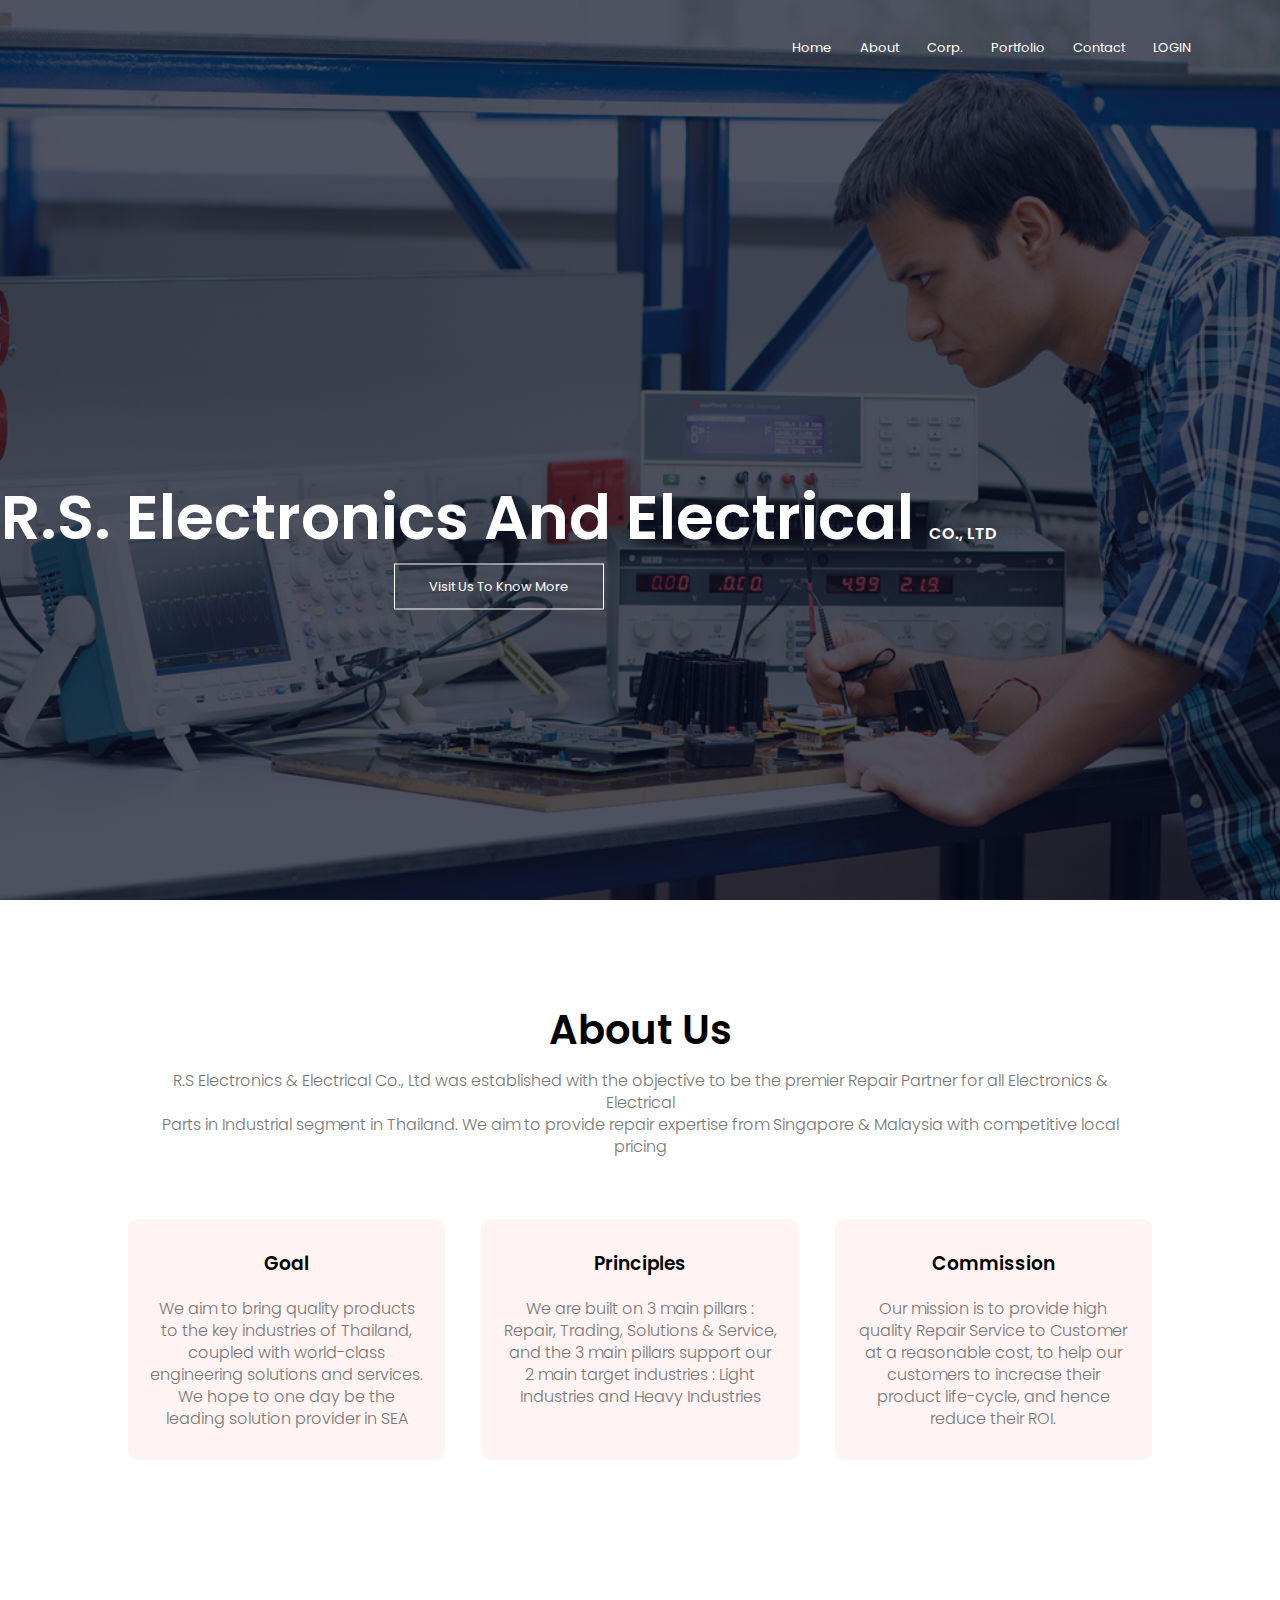
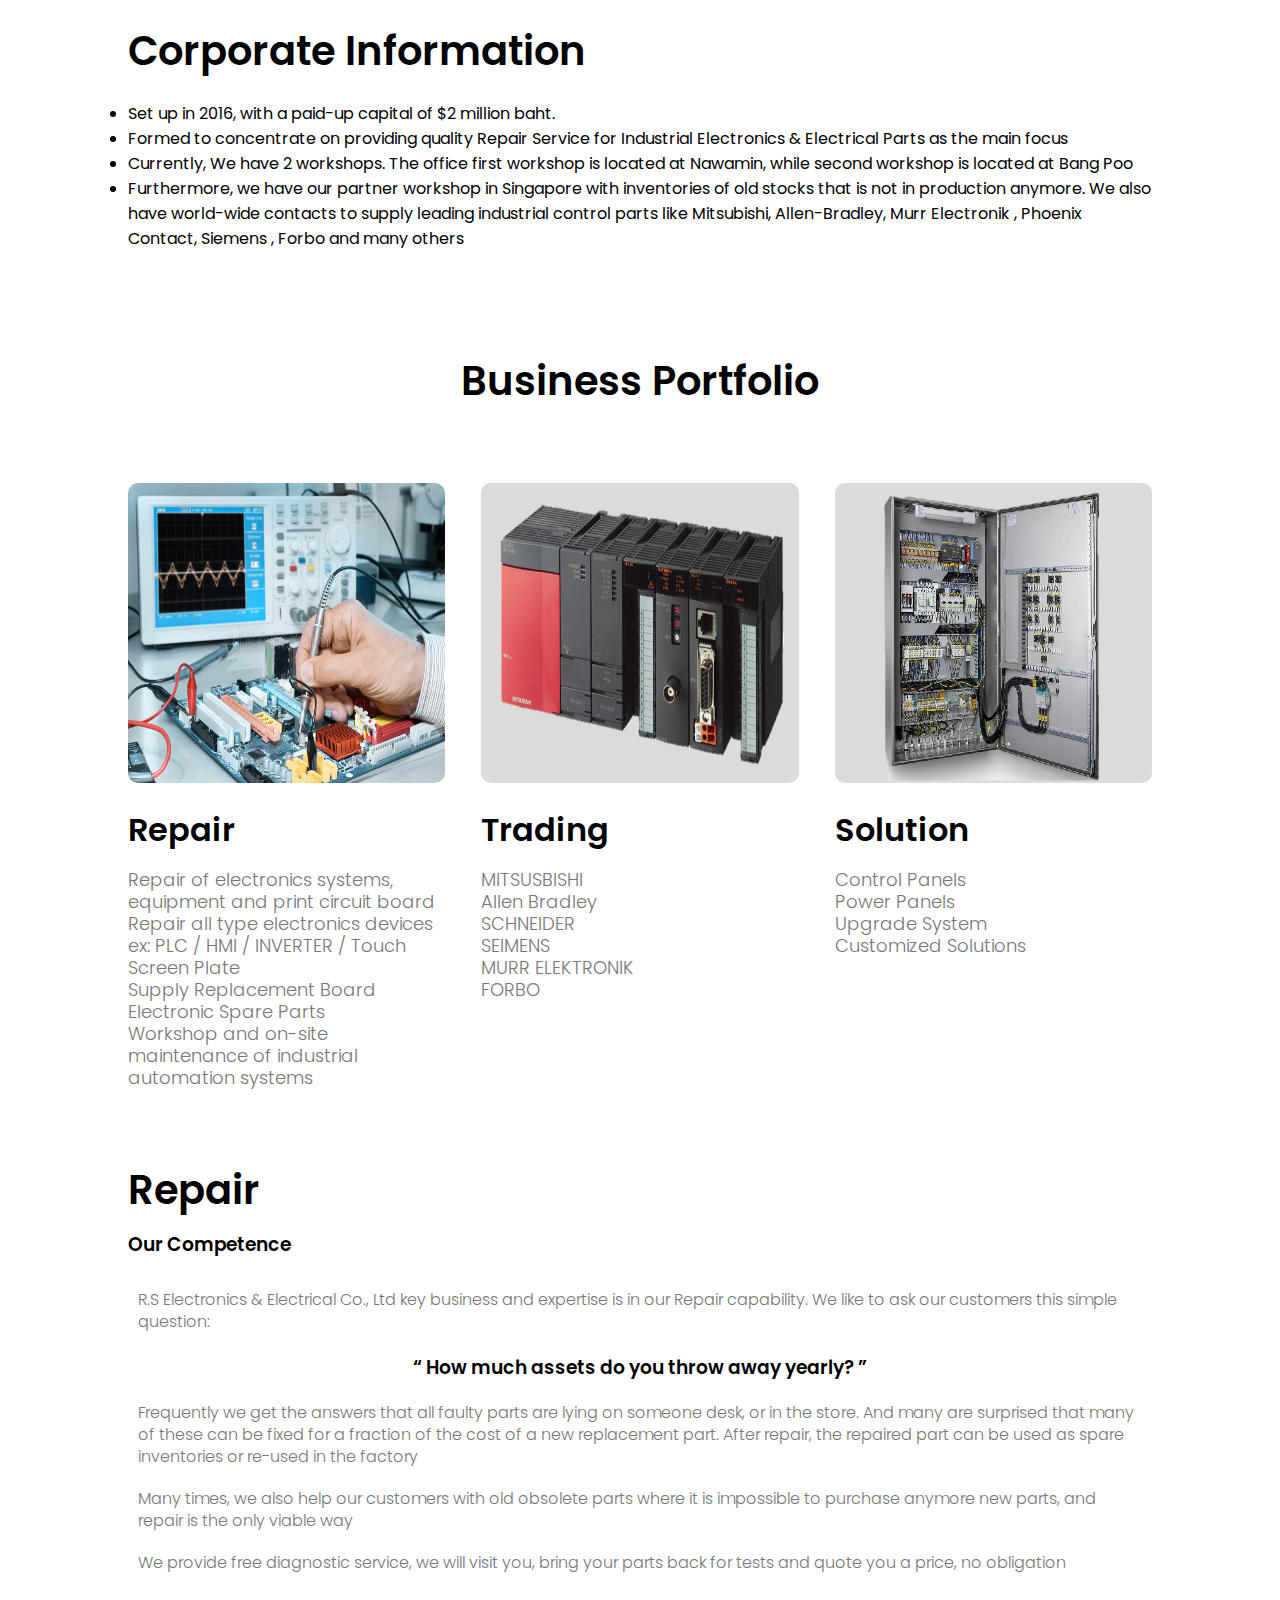
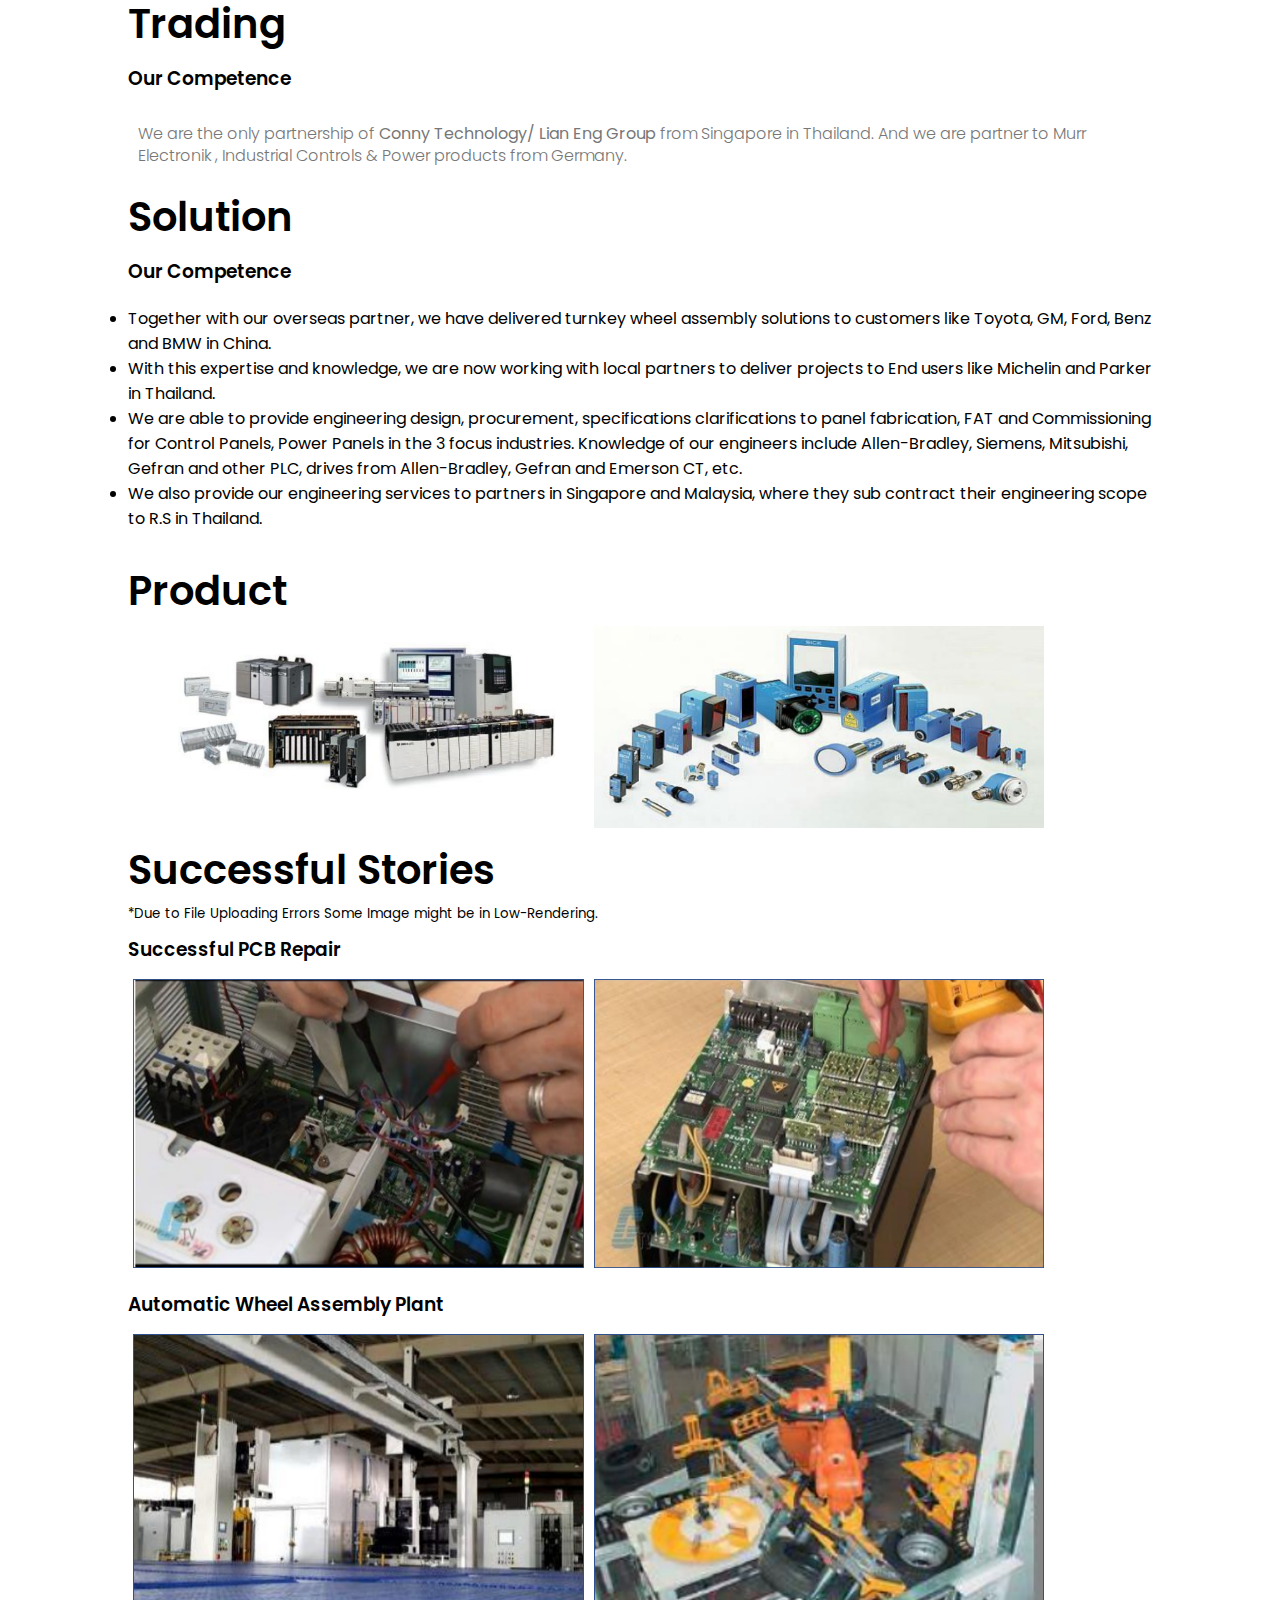
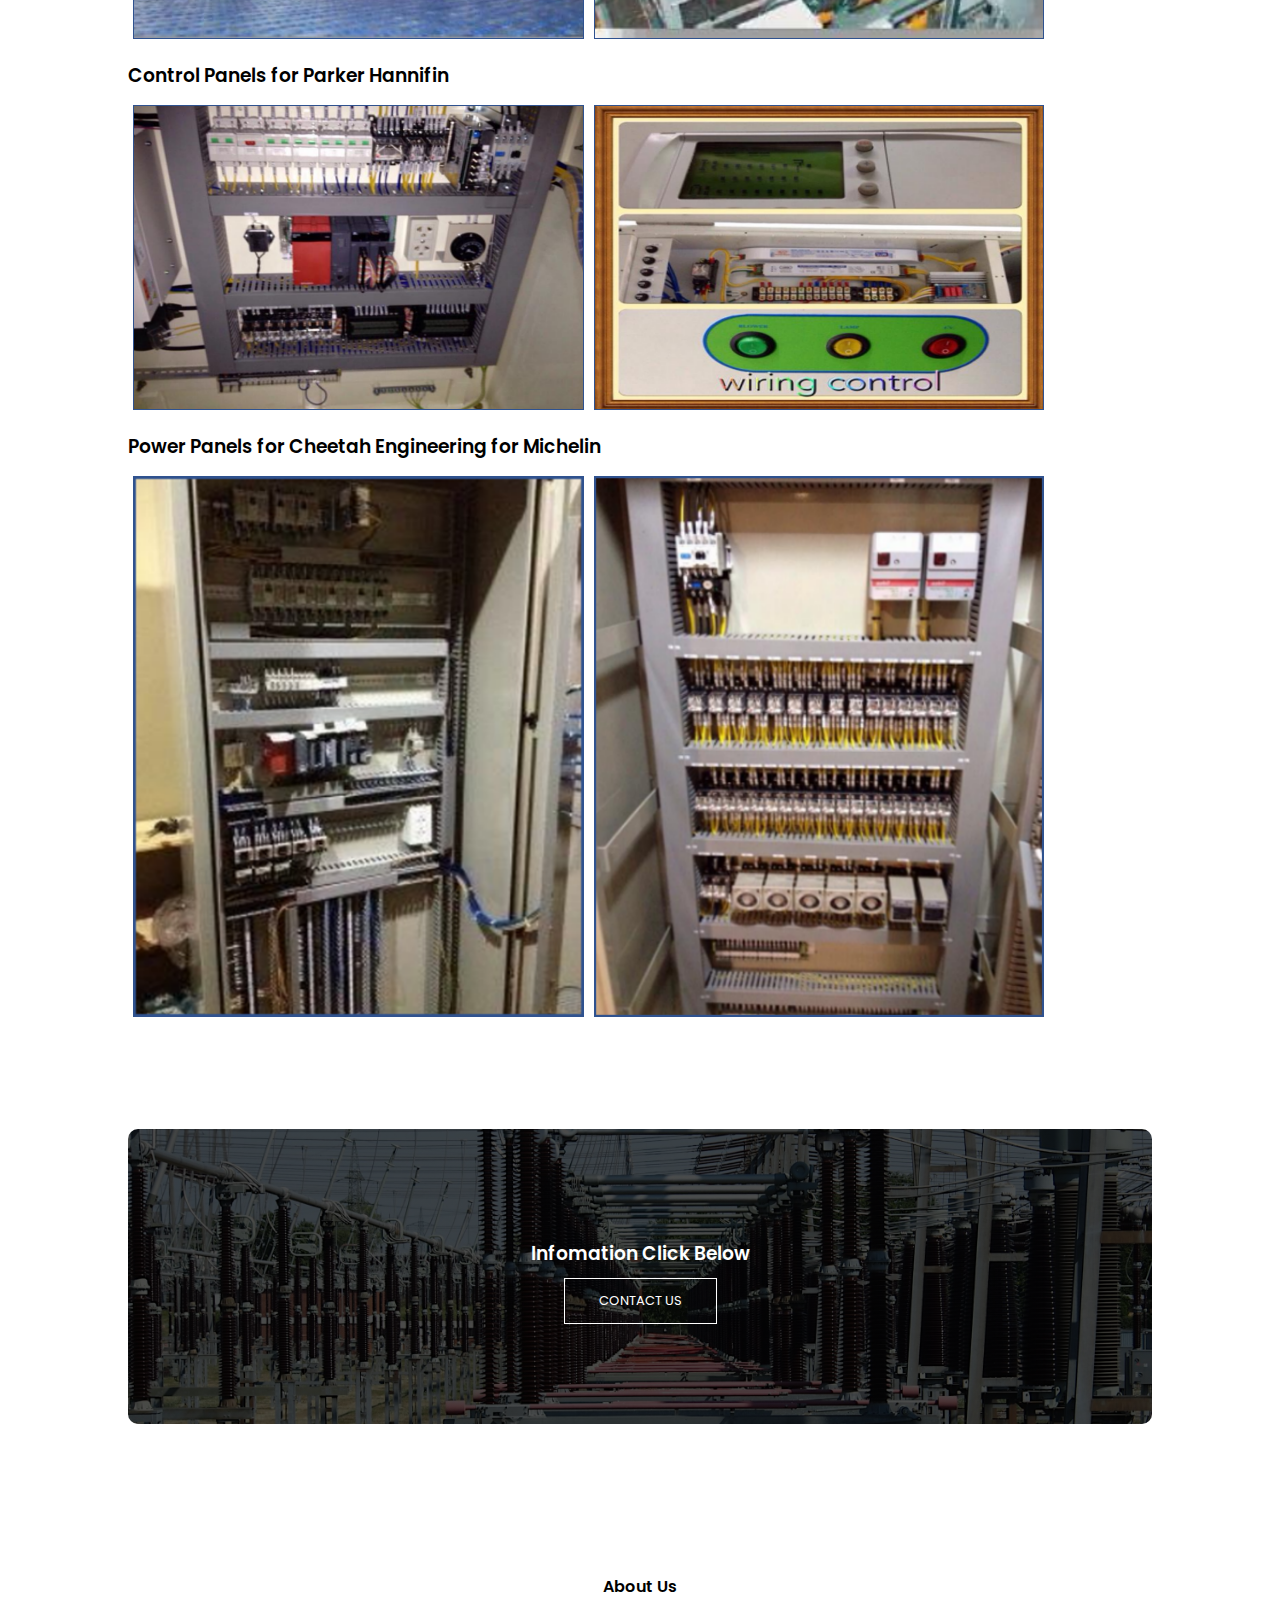
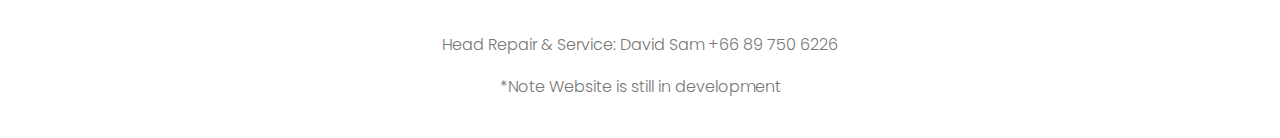
==== commit 089d8bc1: "LOGIN AND REG" ====
--- a/index.html
+++ b/index.html
@@ -25,6 +25,7 @@
                   <li><a href="#Corp">Corp.</a></li>
                   <li><a href="#portfolio">Portfolio</a></li>
                   <li><a href="#Contact">Contact</a></li>
+                  <li><a href ="login.html">LOGIN</a> </li>
                </ul>
             </div>
             <i class="fa fa-bars" onclick="showMenu()"></i>
--- a/style1.css
+++ b/style1.css
@@ -4,9 +4,6 @@
     font-family: 'Poppins', sans-serif;
     scroll-behavior: smooth;
 }
-
-
-    
 
 
 .header{
@@ -101,7 +98,7 @@
 @media(max-width: 700px){
     .text-box h1{
         font-size: 20px;
-        transform: translate(10%,-11%);
+        transform: translate(12%,-11%);
     }
     .text-box p{
         transform: translate(10%,-11%);
@@ -132,7 +129,8 @@
         padding: 30px;
     }
     .hero-btn{
-        transform: translate(10%,-11%);
+        transform: translate(16%,0);
+        margin-top: 20px;
     }
 }
 
@@ -320,20 +318,18 @@
     width: 44%;
     padding: 5px;
   }
-  
+ 
   /* Clear floats after image containers */
 .row2::after {
     content: "";
     clear: both;
     display: table;
   }
-.row2 img{
-    image-rendering: optimizeQuality;
-}
 
 #smaller1{
     font-size: 16px;
 }
+
 
 /*-----------------Call To Action----------------*/
 
@@ -357,6 +353,10 @@
     .cta h1{
         font-size: 24px;
     }
+    .cta button{
+        transform: translate(-3%,0);
+    }
+
 }
 
 /*-------------Footer-----------*/
@@ -376,4 +376,3 @@
     cursor: pointer;
     padding: 18px 0;
 }
-
